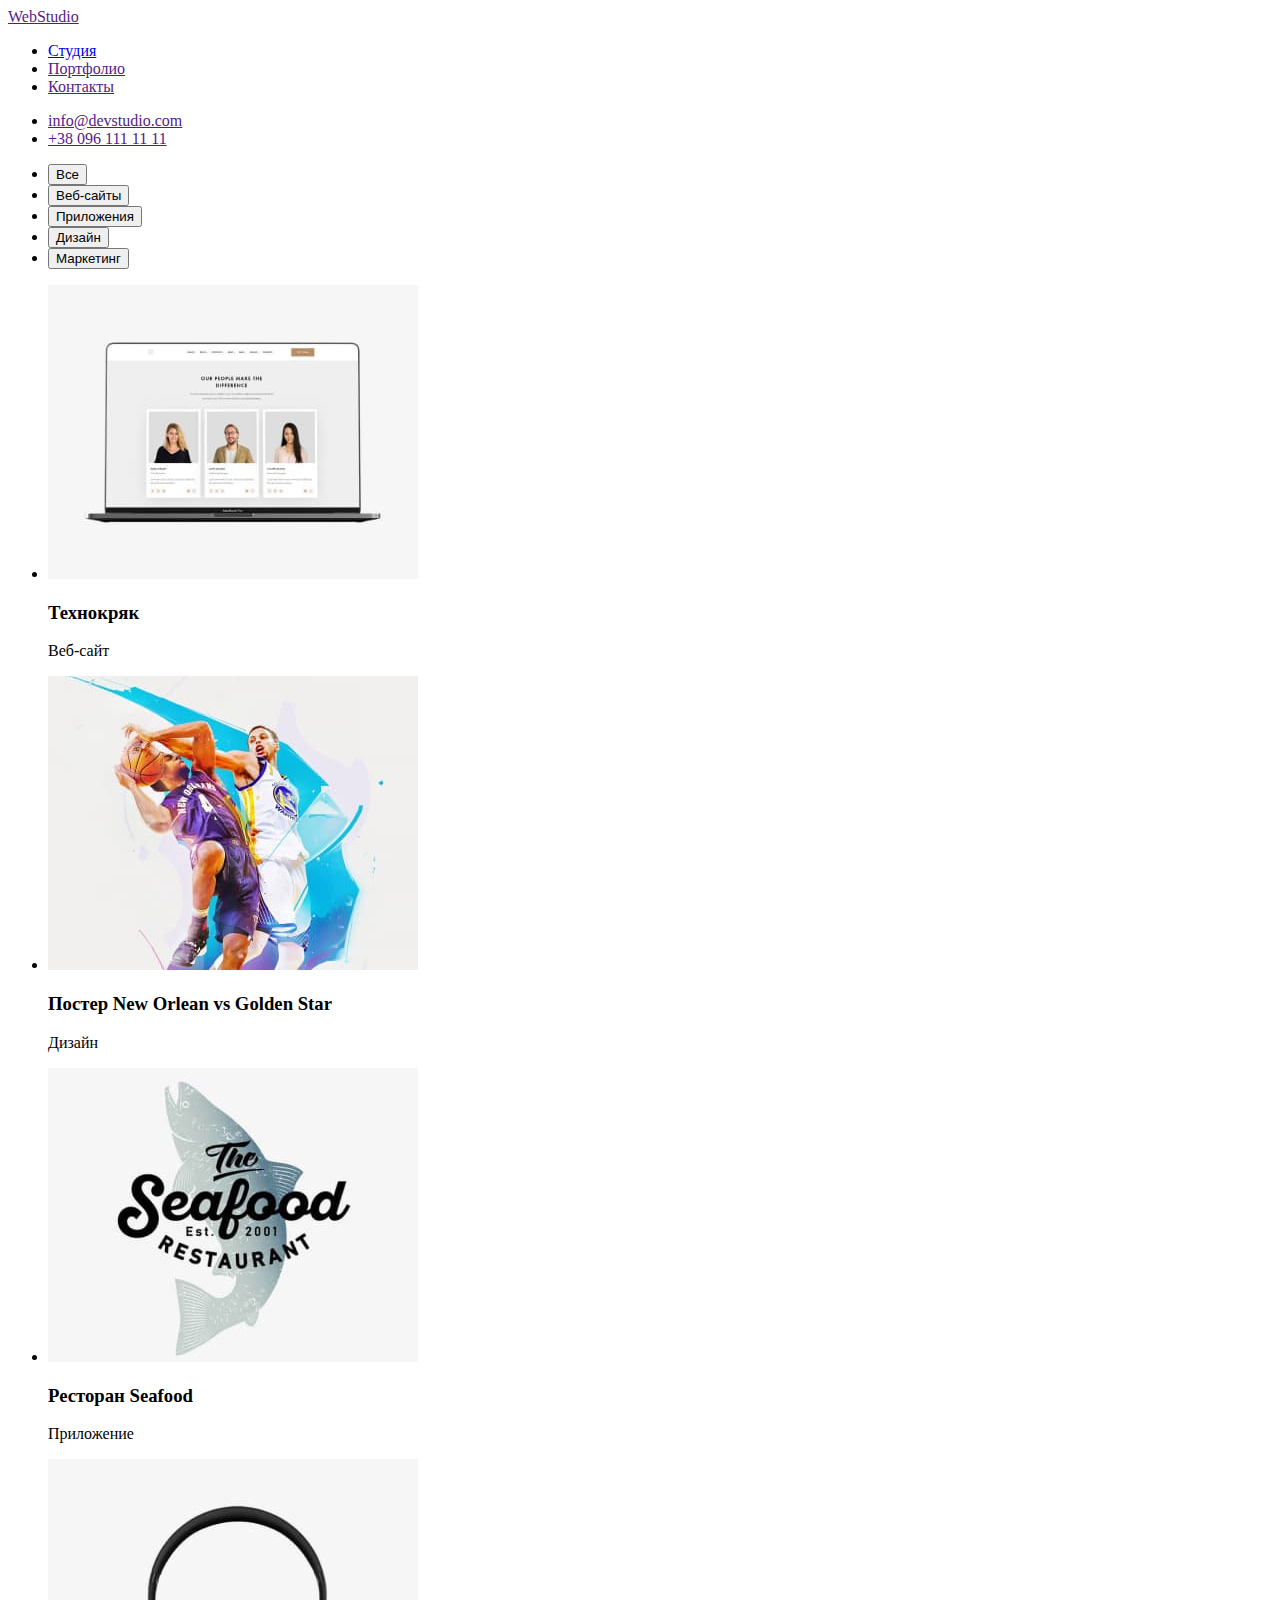
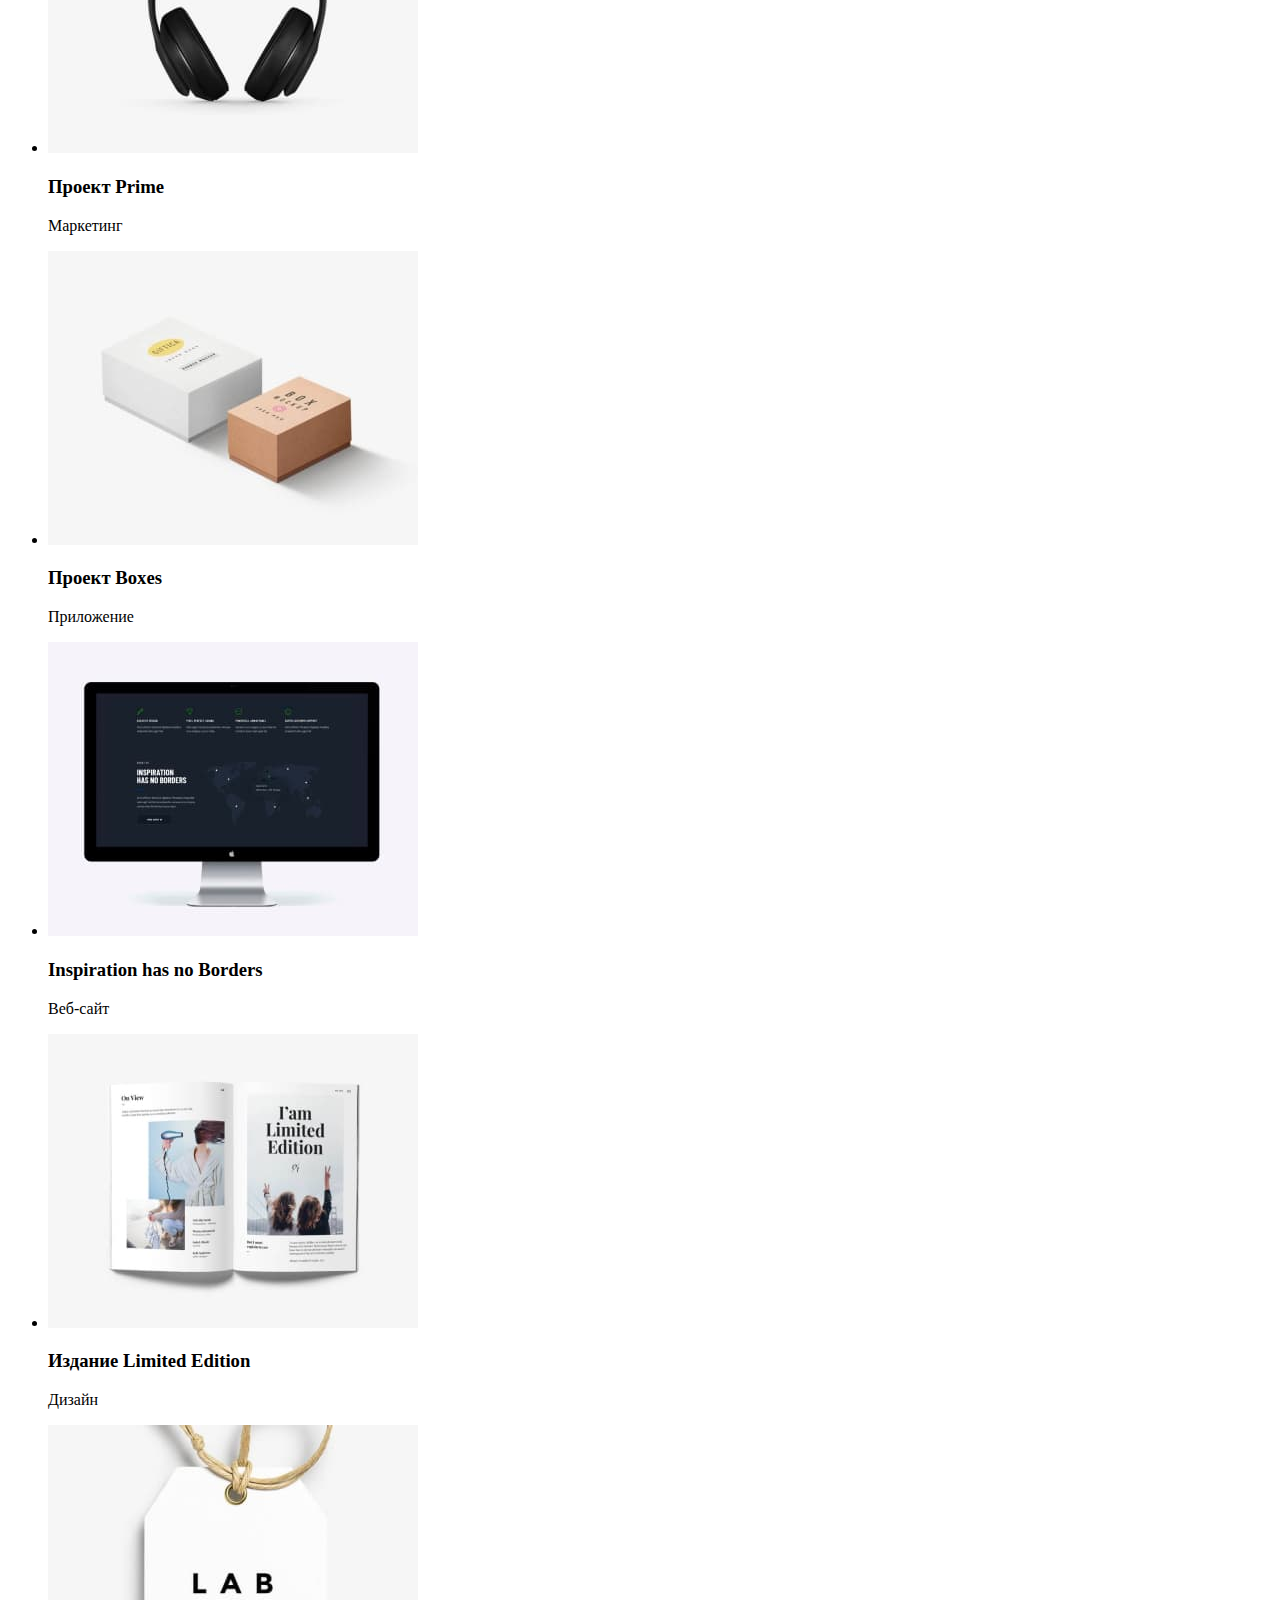
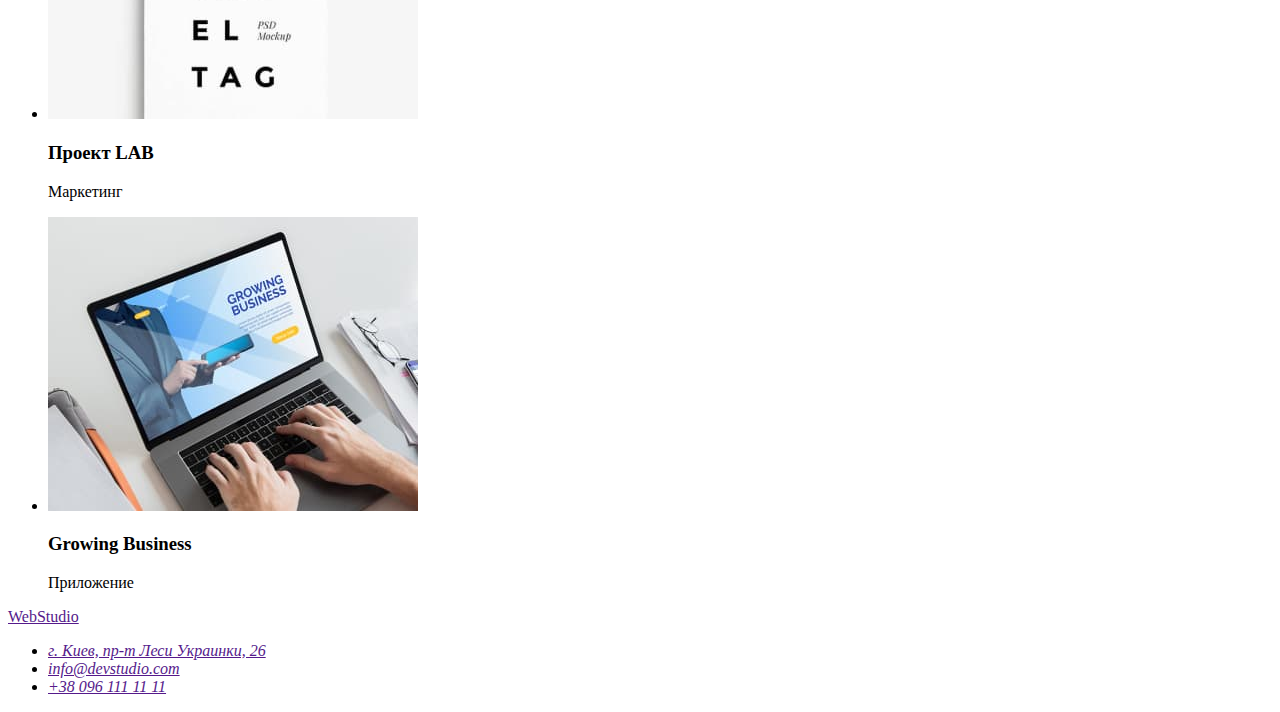
==== portfolio.html @ f79d65f2 "портфоліо" ====
<!DOCTYPE html>
<html lang="ru">

    <head>
     <meta charset="UTF-8">
     <meta http-equiv="X-UA-Compatible" content="IE=edge">
     <meta name="viewport" content="width=device-width, initial-scale=1.0">
     <title>portfolio</title>
     <link rel="stylesheet" href="./css/styles.css">
    </head>

    <body>
        <header>
            <nav>
              <a href="">WebStudio</a>
 
                <ul>
                 <li><a href="./index.html">Студия</a></li>
                 <li><a href="">Портфолио</a></li>
                 <li><a href="">Контакты</a></li>
                </ul>
            </nav>
            <ul>
             <li><a href="">info@devstudio.com</a></li>
             <li><a href="">+38 096 111 11 11</a></li>
            </ul>
        </header>
        
        <main>
            
            <section>
                <ul>
                    <li> <button type="button">Все</button> </li>
                    <li> <button type="button">Веб-сайты</button> </li>
                    <li> <button type="button">Приложения</button> </li>
                    <li> <button type="button">Дизайн</button> </li>
                    <li> <button type="button">Маркетинг</button> </li>
                </ul>
            </section>
                <section>
                   <ul> 
                        <li>
                            <img src="./images/8.jpg" alt="компютер" width="370">
                            <h3>Технокряк</h3>
                            <p>Веб-сайт</p>
                        </li>
                        <li>
                            <img src="./images/9.jpg" alt="бейсболіст" width="370">
                            <h3>Постер New Orlean vs Golden Star</h3>
                            <p>Дизайн</p>
                        </li>
                        <li>
                            <img src="./images/10.jpg" alt="морська риба" width="370">
                            <h3>Ресторан Seafood</h3>
                            <p>Приложение</p>
                        </li>
                        <li>
                            <img src="./images/11.jpg" alt="навушники" width="370">
                            <h3>Проект Prime</h3>
                            <p>Маркетинг</p>
                        </li>
                        <li>
                            <img src="./images/12.jpg" alt="дві коробки" width="370">
                            <h3>Проект Boxes</h3>
                            <p>Приложение</p>
                        </li>
                        <li>
                            <img src="./images/13.jpg" alt="монітор" width="370">
                            <h3>Inspiration has no Borders</h3>
                            <p>Веб-сайт</p>
                        </li>
                        <li>
                            <img src="./images/14.jpg" alt="книга" width="370">
                            <h3>Издание Limited Edition</h3>
                            <p>Дизайн</p>
                        </li>
                        <li>
                            <img src="./images/15.jpg" alt="бірка" width="370">
                            <h3>Проект LAB</h3>
                            <p>Маркетинг</p>
                        </li>
                        <li>
                            <img src="./images/16.jpg" alt="ноутбук" width="370">
                            <h3>Growing Business</h3>
                            <p>Приложение</p>
                        </li>
                    </ul>
        
                </section>
   

            <footer>
               
                <a href="">WebStudio</a>
                
                <address>
                    <ul>
                        <li>
                         <a href="">г. Киев, пр-т Леси Украинки, 26</a>
                        </li>

                        <li>
                         <a href="">info@devstudio.com</a>
                        </li>

                        <li>
                         <a href="">+38 096 111 11 11</a>
                        </li>
                    </ul>

                </address>
            </footer>
        </main>
    </body>

</html>
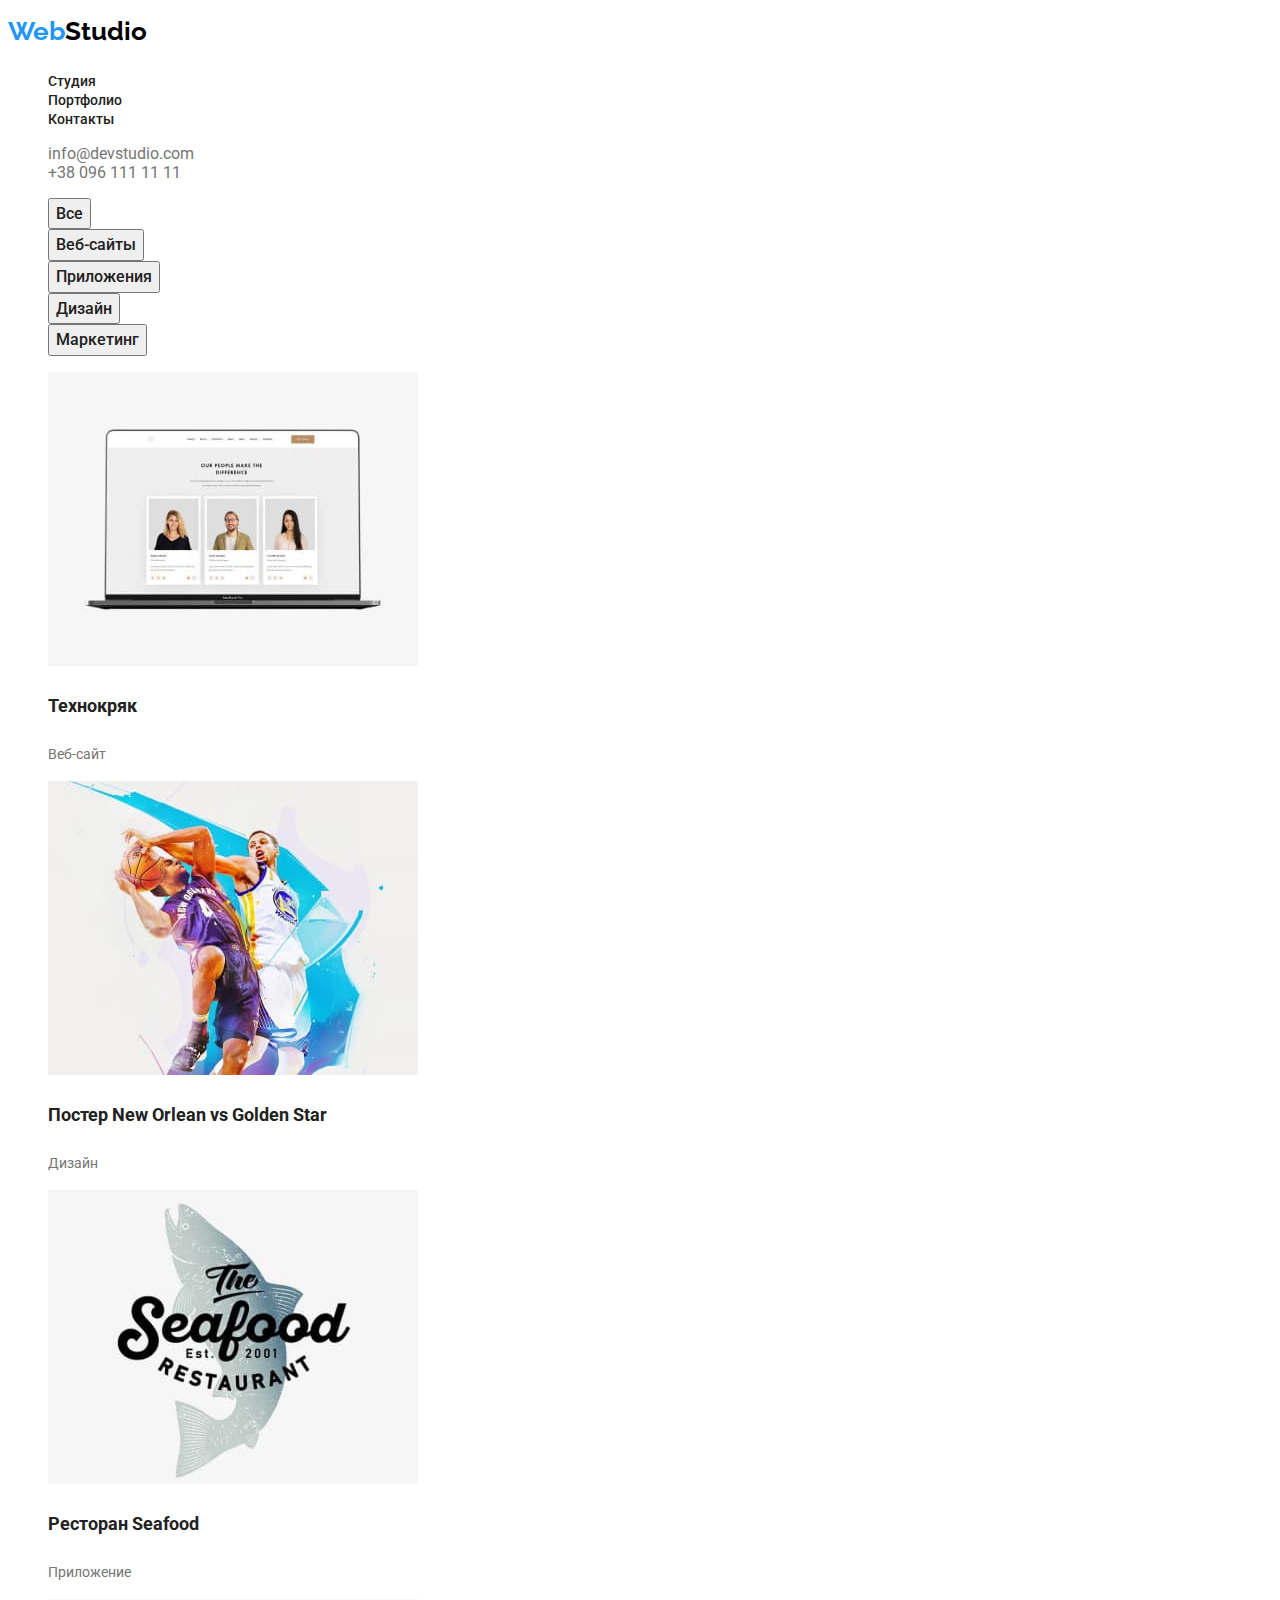
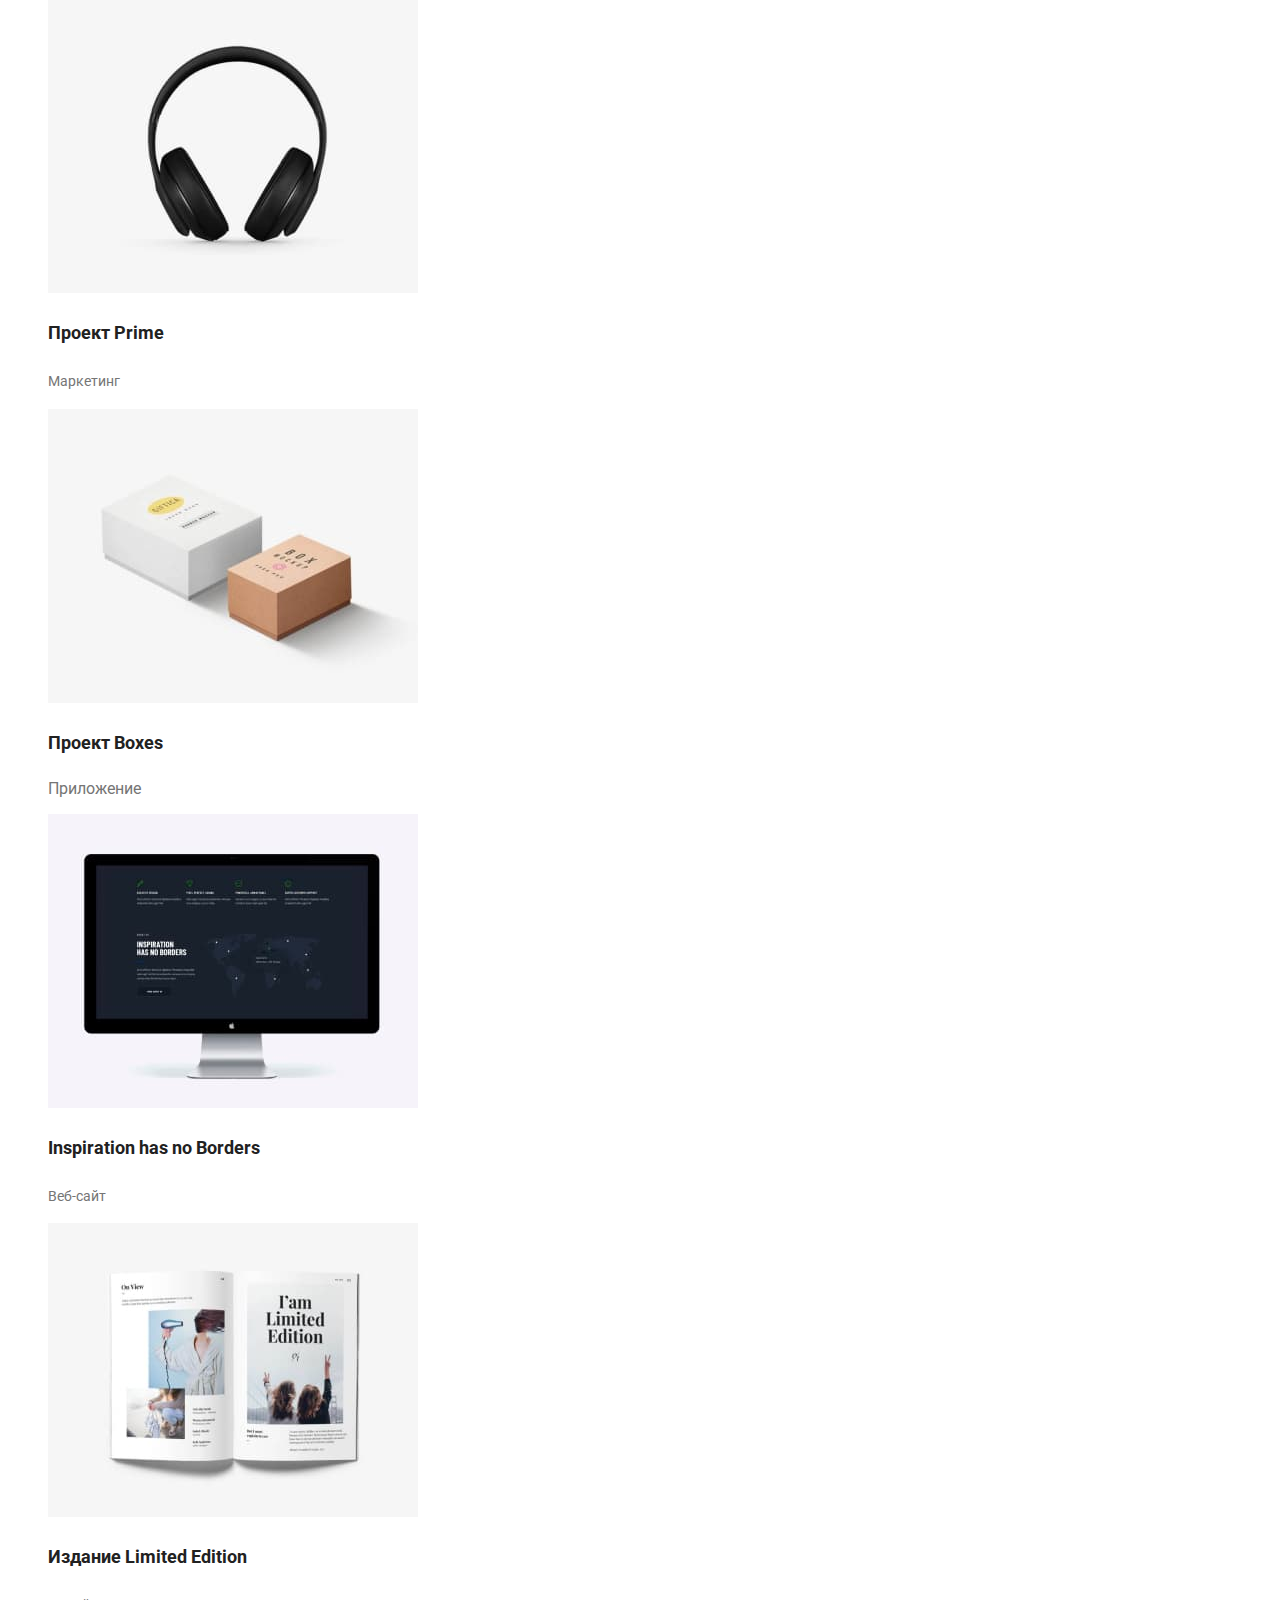
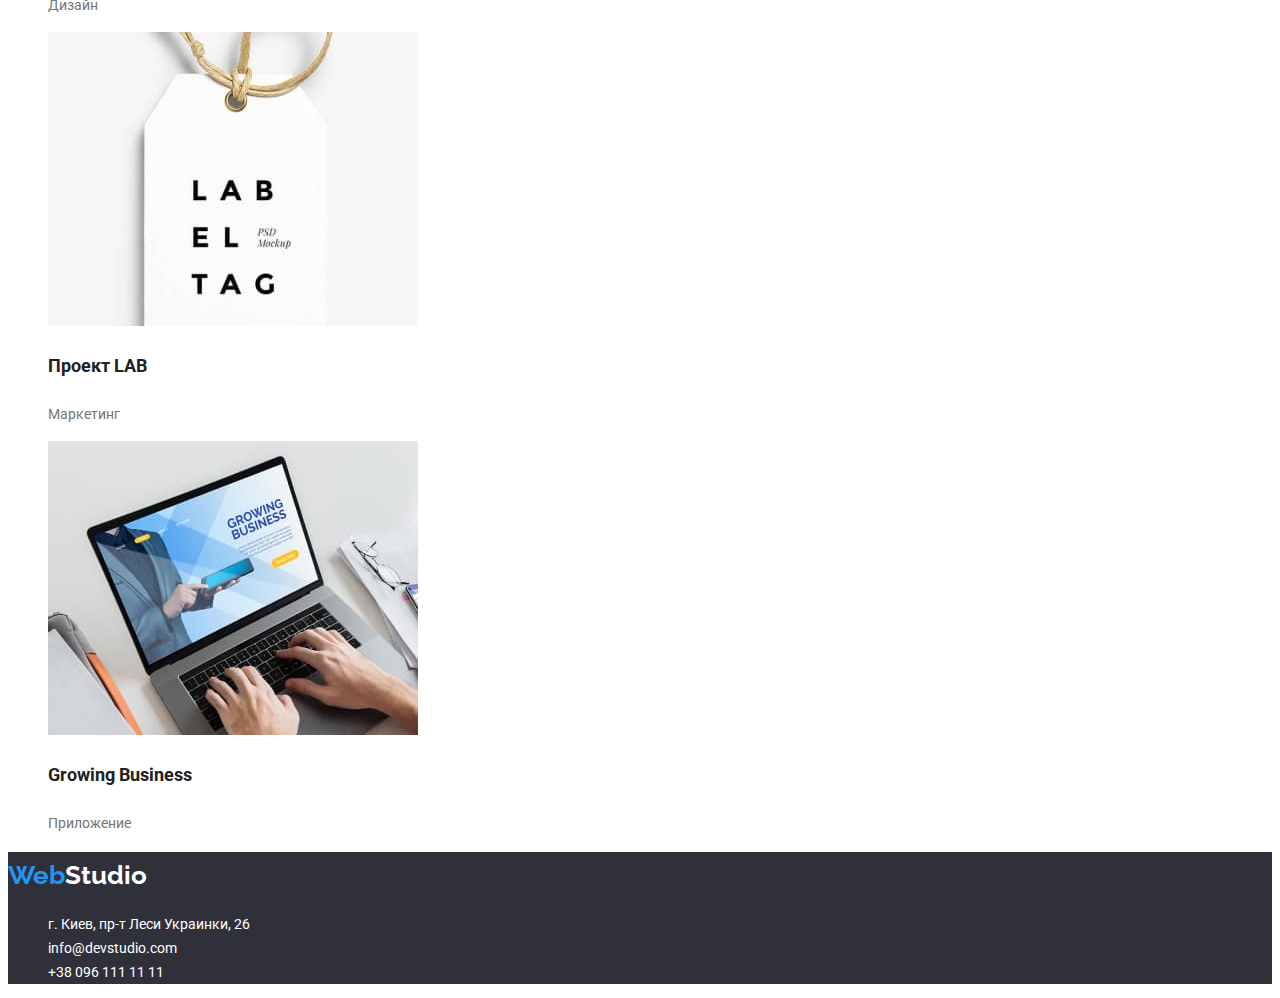
==== commit a6eeaa9d: "шрифти та колір портфоліо" ====
--- a/portfolio.html
+++ b/portfolio.html
@@ -1,116 +1,119 @@
 <!DOCTYPE html>
 <html lang="ru">
+  <head>
+    <meta charset="UTF-8" />
+    <meta http-equiv="X-UA-Compatible" content="IE=edge" />
+    <meta name="viewport" content="width=device-width, initial-scale=1.0" />
+    <title>portfolio</title>
+    <link rel="preconnect" href="https://fonts.googleapis.com" />
+    <link rel="preconnect" href="https://fonts.gstatic.com" crossorigin />
+    <link
+      href="https://fonts.googleapis.com/css2?family=Raleway:wght@700&family=Roboto:wght@400;500;700;900&display=swap"
+      rel="stylesheet"
+    />
+    <link rel="stylesheet" href="./css/styles.css" />
+  </head>
 
-    <head>
-     <meta charset="UTF-8">
-     <meta http-equiv="X-UA-Compatible" content="IE=edge">
-     <meta name="viewport" content="width=device-width, initial-scale=1.0">
-     <title>portfolio</title>
-     <link rel="stylesheet" href="./css/styles.css">
-    </head>
+  <body>
+    <header class="page-header">
+      <nav>
+        <a class="logo" href=""> <span class="accent-logo">Web</span>Studio</a>
 
-    <body>
-        <header>
-            <nav>
-              <a href="">WebStudio</a>
- 
-                <ul>
-                 <li><a href="./index.html">Студия</a></li>
-                 <li><a href="">Портфолио</a></li>
-                 <li><a href="">Контакты</a></li>
-                </ul>
-            </nav>
-            <ul>
-             <li><a href="">info@devstudio.com</a></li>
-             <li><a href="">+38 096 111 11 11</a></li>
-            </ul>
-        </header>
-        
-        <main>
-            
-            <section>
-                <ul>
-                    <li> <button type="button">Все</button> </li>
-                    <li> <button type="button">Веб-сайты</button> </li>
-                    <li> <button type="button">Приложения</button> </li>
-                    <li> <button type="button">Дизайн</button> </li>
-                    <li> <button type="button">Маркетинг</button> </li>
-                </ul>
-            </section>
-                <section>
-                   <ul> 
-                        <li>
-                            <img src="./images/8.jpg" alt="компютер" width="370">
-                            <h3>Технокряк</h3>
-                            <p>Веб-сайт</p>
-                        </li>
-                        <li>
-                            <img src="./images/9.jpg" alt="бейсболіст" width="370">
-                            <h3>Постер New Orlean vs Golden Star</h3>
-                            <p>Дизайн</p>
-                        </li>
-                        <li>
-                            <img src="./images/10.jpg" alt="морська риба" width="370">
-                            <h3>Ресторан Seafood</h3>
-                            <p>Приложение</p>
-                        </li>
-                        <li>
-                            <img src="./images/11.jpg" alt="навушники" width="370">
-                            <h3>Проект Prime</h3>
-                            <p>Маркетинг</p>
-                        </li>
-                        <li>
-                            <img src="./images/12.jpg" alt="дві коробки" width="370">
-                            <h3>Проект Boxes</h3>
-                            <p>Приложение</p>
-                        </li>
-                        <li>
-                            <img src="./images/13.jpg" alt="монітор" width="370">
-                            <h3>Inspiration has no Borders</h3>
-                            <p>Веб-сайт</p>
-                        </li>
-                        <li>
-                            <img src="./images/14.jpg" alt="книга" width="370">
-                            <h3>Издание Limited Edition</h3>
-                            <p>Дизайн</p>
-                        </li>
-                        <li>
-                            <img src="./images/15.jpg" alt="бірка" width="370">
-                            <h3>Проект LAB</h3>
-                            <p>Маркетинг</p>
-                        </li>
-                        <li>
-                            <img src="./images/16.jpg" alt="ноутбук" width="370">
-                            <h3>Growing Business</h3>
-                            <p>Приложение</p>
-                        </li>
-                    </ul>
-        
-                </section>
-   
+        <ul class="site-nav">
+          <li><a class="link" href="./index.html">Студия</a></li>
+          <li><a class="link" href="./portfolio.html">Портфолио</a></li>
+          <li><a class="link" href="">Контакты</a></li>
+        </ul>
+      </nav>
+      <ul class="adres-nav">
+        <li><a class="adres-link" href="">info@devstudio.com</a></li>
+        <li><a class="adres-link" href="">+38 096 111 11 11</a></li>
+      </ul>
+    </header>
+    <main>
+      <!-- меню кнопок-->
+      <section>
+        <ul>
+          <li><button class="button-tap" type="button">Все</button></li>
+          <li><button class="button-tap" type="button">Веб-сайты</button></li>
+          <li><button class="button-tap" type="button">Приложения</button></li>
+          <li><button class="button-tap" type="button">Дизайн</button></li>
+          <li><button class="button-tap" type="button">Маркетинг</button></li>
+        </ul>
+      </section>
 
-            <footer>
-               
-                <a href="">WebStudio</a>
-                
-                <address>
-                    <ul>
-                        <li>
-                         <a href="">г. Киев, пр-т Леси Украинки, 26</a>
-                        </li>
+      <!--меню зображень -->
 
-                        <li>
-                         <a href="">info@devstudio.com</a>
-                        </li>
+      <section>
+        <ul>
+          <li>
+            <img src="./images/8.jpg" alt="компютер" width="370" />
+            <h3 class="subject">Технокряк</h3>
+            <p class="text-subject">Веб-сайт</p>
+          </li>
+          <li>
+            <img src="./images/9.jpg" alt="бейсболіст" width="370" />
+            <h3 class="subject">Постер New Orlean vs Golden Star</h3>
+            <p class="text-subject">Дизайн</p>
+          </li>
+          <li>
+            <img src="./images/10.jpg" alt="морська риба" width="370" />
+            <h3 class="subject">Ресторан Seafood</h3>
+            <p class="text-subject">Приложение</p>
+          </li>
+          <li>
+            <img src="./images/11.jpg" alt="навушники" width="370" />
+            <h3 class="subject">Проект Prime</h3>
+            <p class="text-subject">Маркетинг</p>
+          </li>
+          <li>
+            <img src="./images/12.jpg" alt="дві коробки" width="370" />
+            <h3 class="subject">Проект Boxes</h3>
+            <p>Приложение</p>
+          </li>
+          <li>
+            <img src="./images/13.jpg" alt="монітор" width="370" />
+            <h3 class="subject">Inspiration has no Borders</h3>
+            <p class="text-subject">Веб-сайт</p>
+          </li>
+          <li>
+            <img src="./images/14.jpg" alt="книга" width="370" />
+            <h3 class="subject">Издание Limited Edition</h3>
+            <p class="text-subject">Дизайн</p>
+          </li>
+          <li>
+            <img src="./images/15.jpg" alt="бірка" width="370" />
+            <h3 class="subject">Проект LAB</h3>
+            <p class="text-subject">Маркетинг</p>
+          </li>
+          <li>
+            <img src="./images/16.jpg" alt="ноутбук" width="370" />
+            <h3 class="subject">Growing Business</h3>
+            <p class="text-subject">Приложение</p>
+          </li>
+        </ul>
+      </section>
 
-                        <li>
-                         <a href="">+38 096 111 11 11</a>
-                        </li>
-                    </ul>
+      <footer class="footer">
+        <a class="logo-footer" href="">
+          <span class="accent-logo">Web</span>Studio</a
+        >
+        <address>
+          <ul class="address">
+            <li>
+              <a class="address" href="">г. Киев, пр-т Леси Украинки, 26</a>
+            </li>
 
-                </address>
-            </footer>
-        </main>
-    </body>
+            <li>
+              <a class="address" href="">info@devstudio.com</a>
+            </li>
 
-</html>+            <li>
+              <a class="address" href="">+38 096 111 11 11</a>
+            </li>
+          </ul>
+        </address>
+      </footer>
+    </main>
+  </body>
+</html>
--- a/css/styles.css
+++ b/css/styles.css
@@ -0,0 +1,169 @@
+/*
+background: #ffffff;
+color: #2f303a;
+color: #212121;
+color: #2196f3;
+color: #757575;*/
+:root {
+  --primary-text-color: #757575;
+  --title-text-color: #212121;
+  --accent-color: #2196f3;
+  --primary-white-color: #ffffff;
+}
+
+body {
+  background-color: var(--primary-white-color);
+  color: var(--primary-text-color);
+  font-family: Roboto, sans-serif;
+}
+
+a {
+  text-decoration: none;
+}
+
+ul {
+  list-style: none;
+}
+
+/* шапка профіля */
+
+.logo {
+  color: black;
+  font-family: Raleway;
+  font-weight: 700;
+  font-size: 26px;
+  line-height: 1.8;
+}
+.site-nav .link:hover,
+.site-nav .link:focus {
+  color: var(--accent-color);
+}
+.adres-nav .link:hover,
+.adres-nav .link:focus {
+  color: var(--accent-color);
+}
+
+.link {
+  color: var(--title-text-color);
+  font-weight: 500;
+  font-size: 14px;
+  line-height: 1.1;
+}
+.adres-link {
+  color: var(--primary-text-color);
+}
+
+.accent-logo {
+  color: var(--accent-color);
+}
+
+/* заголовок */
+
+.hero {
+  background: #2f303a;
+}
+.hero-title {
+  color: var(--primary-white-color);
+  font-weight: 900;
+  font-size: 44px;
+  line-height: 1.4;
+}
+.button {
+  background: var(--accent-color);
+  color: var(--primary-white-color);
+  font-weight: 700;
+  font-size: 16px;
+  line-height: 1.8;
+  font-family: Roboto, sans-serif;
+}
+
+/* характеристики */
+
+.basic-title {
+  font-weight: 700;
+  font-size: 14px;
+  line-height: 1.1;
+  color: var(--title-text-color);
+}
+.text {
+  font-weight: 400;
+  font-size: 14px;
+  line-height: 1.7;
+}
+/* робота */
+.work-title {
+  font-weight: 700;
+  font-size: 36px;
+  line-height: 1.2;
+  color: var(--title-text-color);
+}
+
+/* команда */
+
+.team-title {
+  font-weight: 700;
+  font-size: 36px;
+  line-height: 1.7;
+  color: var(--title-text-color);
+}
+.caption {
+  font-weight: 500;
+  font-size: 16px;
+  line-height: 1.2;
+  color: var(--title-text-color);
+}
+.caption-title {
+  font-weight: 400;
+  font-size: 16px;
+  line-height: 1.2;
+}
+
+/* футер */
+
+.footer {
+  background: #2f303a;
+}
+.logo-footer {
+  font-family: Raleway;
+  font-weight: 700;
+  font-size: 26px;
+  line-height: 1.8;
+  color: var(--primary-white-color);
+}
+.address {
+  color: var(--primary-white-color);
+  font-weight: 400;
+  font-size: 14px;
+  line-height: 1.7;
+  font-style: normal;
+}
+
+/*Портфоліо*/
+
+/* меню кнопок */
+.button-tap {
+  color: var(--title-text-color);
+  cursor: pointer;
+  font-weight: 500;
+  font-size: 16px;
+  line-height: 1.6;
+  font-family: Roboto, sans-serif;
+}
+.button-tap:hover,
+.button-tap:focus {
+  background: #2196f3;
+  color: #ffffff;
+}
+
+/* меню зображень */
+.subject {
+  color: var(--title-text-color);
+  font-weight: 700;
+  font-size: 18px;
+  line-height: 2;
+}
+.text-subject {
+  font-weight: 400;
+  font-size: 14px;
+  line-height: 1.8;
+}
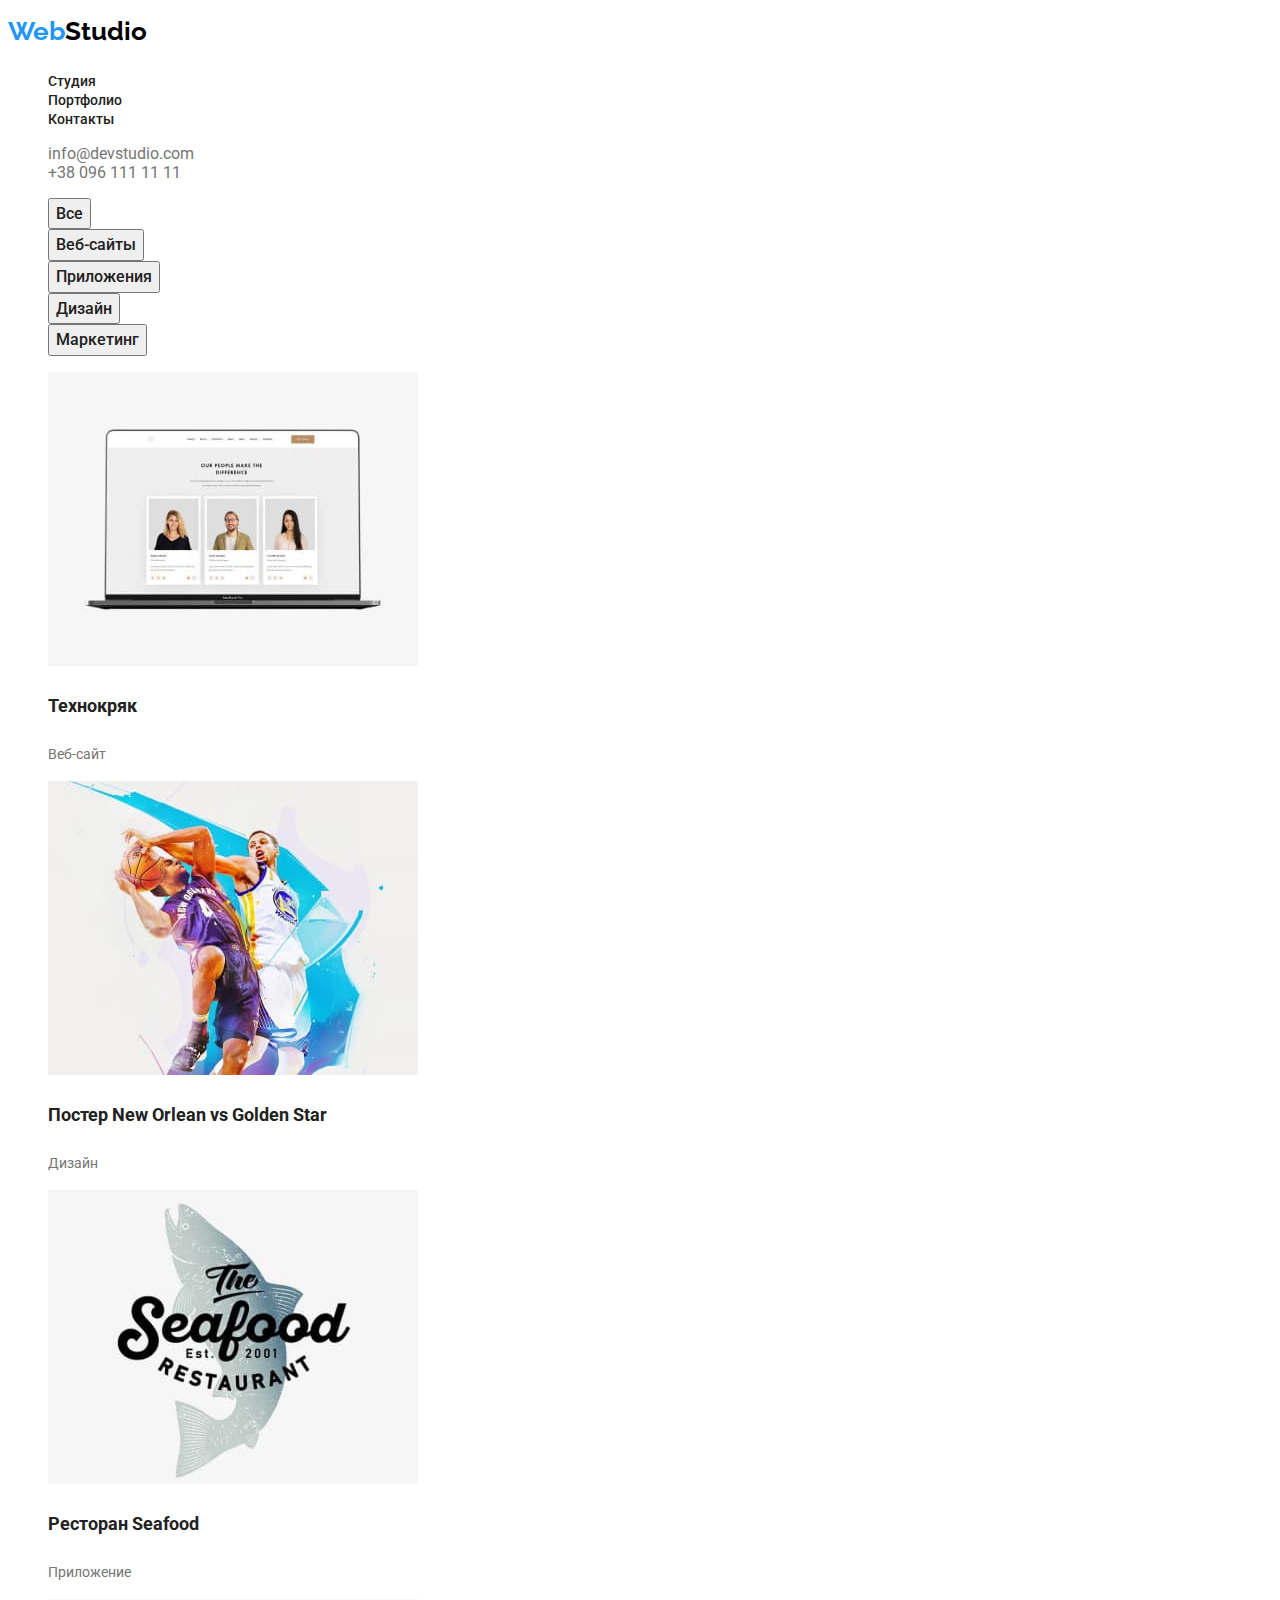
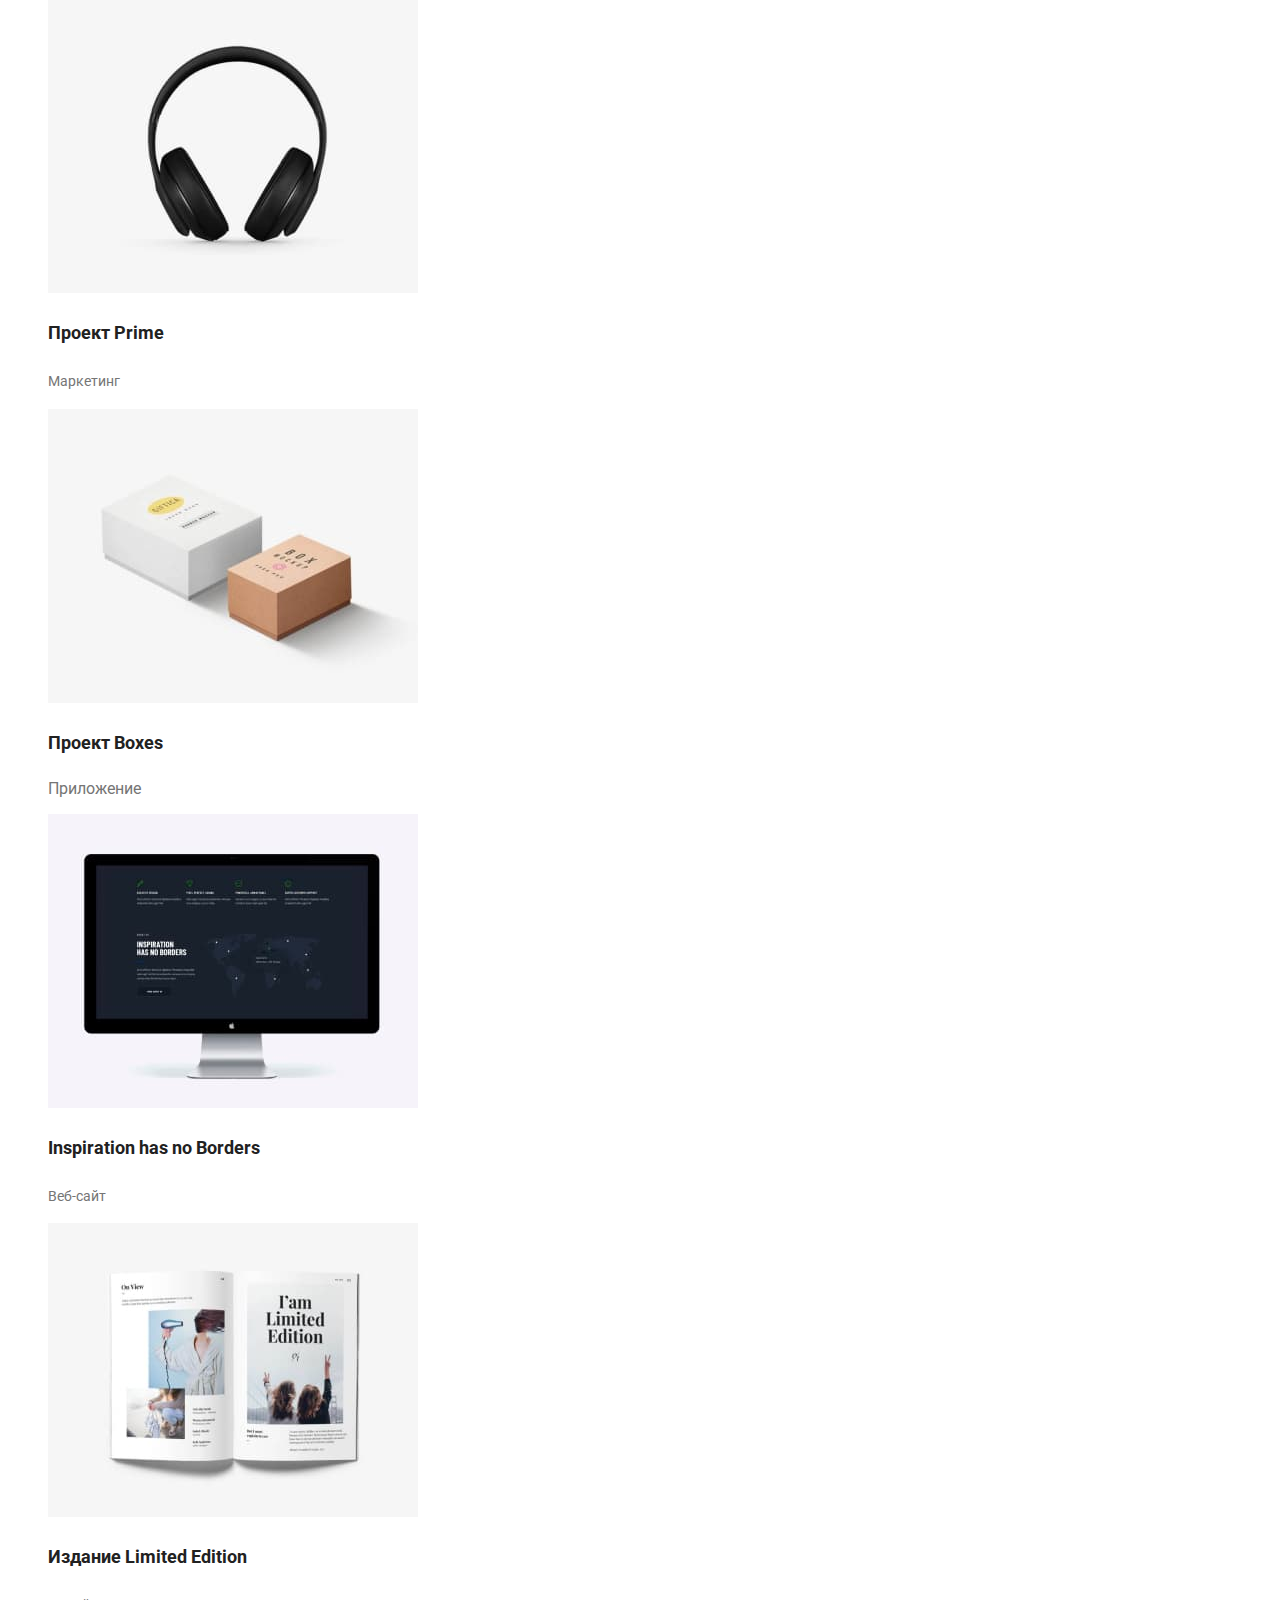
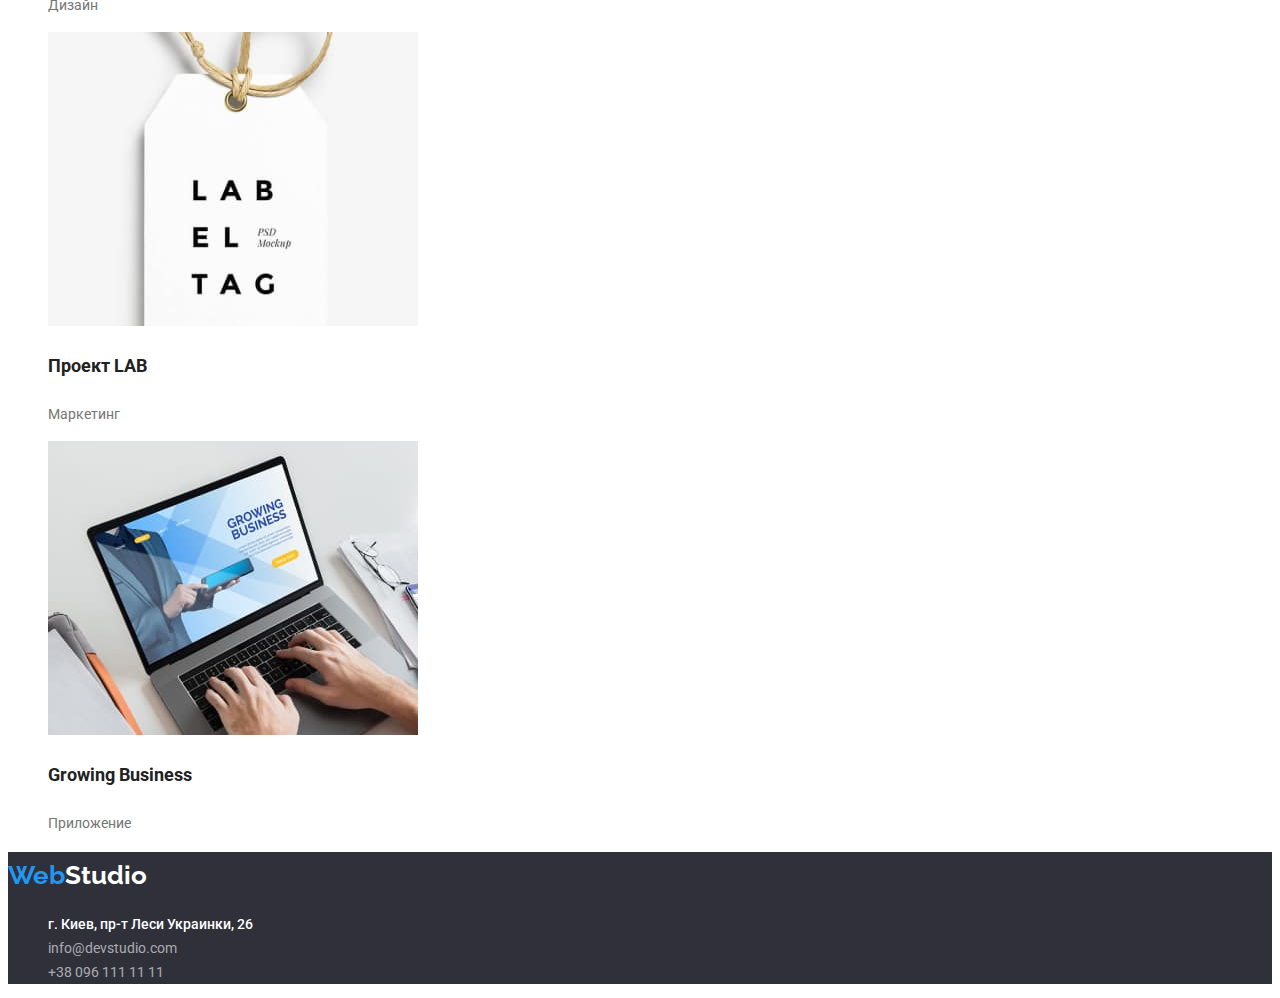
==== commit 67a29186: "корективи шрифтів" ====
--- a/portfolio.html
+++ b/portfolio.html
@@ -25,9 +25,9 @@
           <li><a class="link" href="">Контакты</a></li>
         </ul>
       </nav>
-      <ul class="adres-nav">
-        <li><a class="adres-link" href="">info@devstudio.com</a></li>
-        <li><a class="adres-link" href="">+38 096 111 11 11</a></li>
+      <ul class="adres">
+        <li><a class="adres" href="">info@devstudio.com</a></li>
+        <li><a class="adres" href="">+38 096 111 11 11</a></li>
       </ul>
     </header>
     <main>
@@ -40,11 +40,9 @@
           <li><button class="button-tap" type="button">Дизайн</button></li>
           <li><button class="button-tap" type="button">Маркетинг</button></li>
         </ul>
-      </section>
 
-      <!--меню зображень -->
+        <!--меню зображень -->
 
-      <section>
         <ul>
           <li>
             <img src="./images/8.jpg" alt="компютер" width="370" />
@@ -101,15 +99,17 @@
         <address>
           <ul class="address">
             <li>
-              <a class="address" href="">г. Киев, пр-т Леси Украинки, 26</a>
+              <a class="address-map link" href=""
+                >г. Киев, пр-т Леси Украинки, 26</a
+              >
             </li>
 
             <li>
-              <a class="address" href="">info@devstudio.com</a>
+              <a class="address link" href="">info@devstudio.com</a>
             </li>
 
             <li>
-              <a class="address" href="">+38 096 111 11 11</a>
+              <a class="address link" href="">+38 096 111 11 11</a>
             </li>
           </ul>
         </address>
--- a/css/styles.css
+++ b/css/styles.css
@@ -38,8 +38,8 @@
 .site-nav .link:focus {
   color: var(--accent-color);
 }
-.adres-nav .link:hover,
-.adres-nav .link:focus {
+.adres .link:hover,
+.adres .link:focus {
   color: var(--accent-color);
 }
 
@@ -49,7 +49,7 @@
   font-size: 14px;
   line-height: 1.1;
 }
-.adres-link {
+.adres {
   color: var(--primary-text-color);
 }
 
@@ -67,6 +67,7 @@
   font-weight: 900;
   font-size: 44px;
   line-height: 1.4;
+  text-transform: uppercase;
 }
 .button {
   background: var(--accent-color);
@@ -75,6 +76,7 @@
   font-size: 16px;
   line-height: 1.8;
   font-family: Roboto, sans-serif;
+  cursor: pointer;
 }
 
 /* характеристики */
@@ -84,6 +86,7 @@
   font-size: 14px;
   line-height: 1.1;
   color: var(--title-text-color);
+  text-transform: uppercase;
 }
 .text {
   font-weight: 400;
@@ -131,11 +134,18 @@
   color: var(--primary-white-color);
 }
 .address {
-  color: var(--primary-white-color);
+  color: rgba(255, 255, 255, 0.6);
   font-weight: 400;
   font-size: 14px;
   line-height: 1.7;
   font-style: normal;
+}
+
+.address-map {
+  color: var(--primary-white-color);
+}
+.address .link:hover {
+  color: var(--accent-color);
 }
 
 /*Портфоліо*/
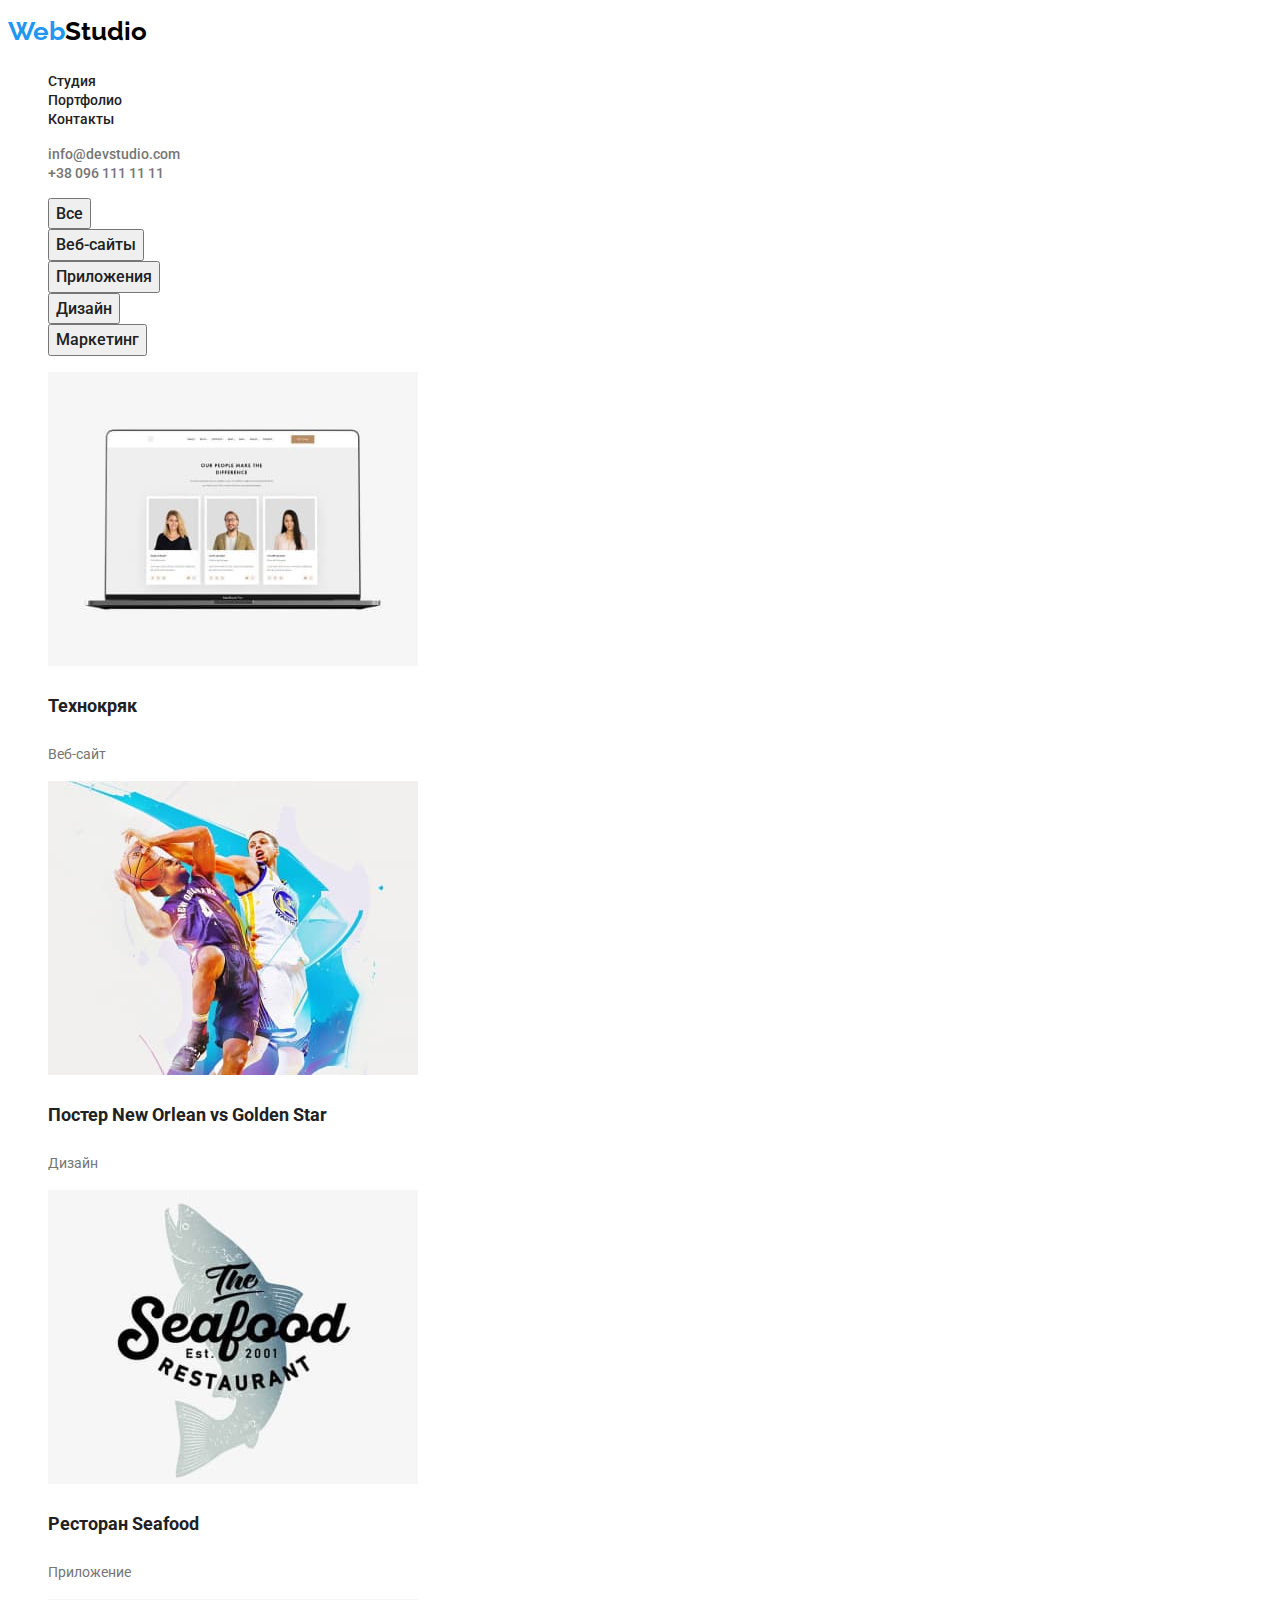
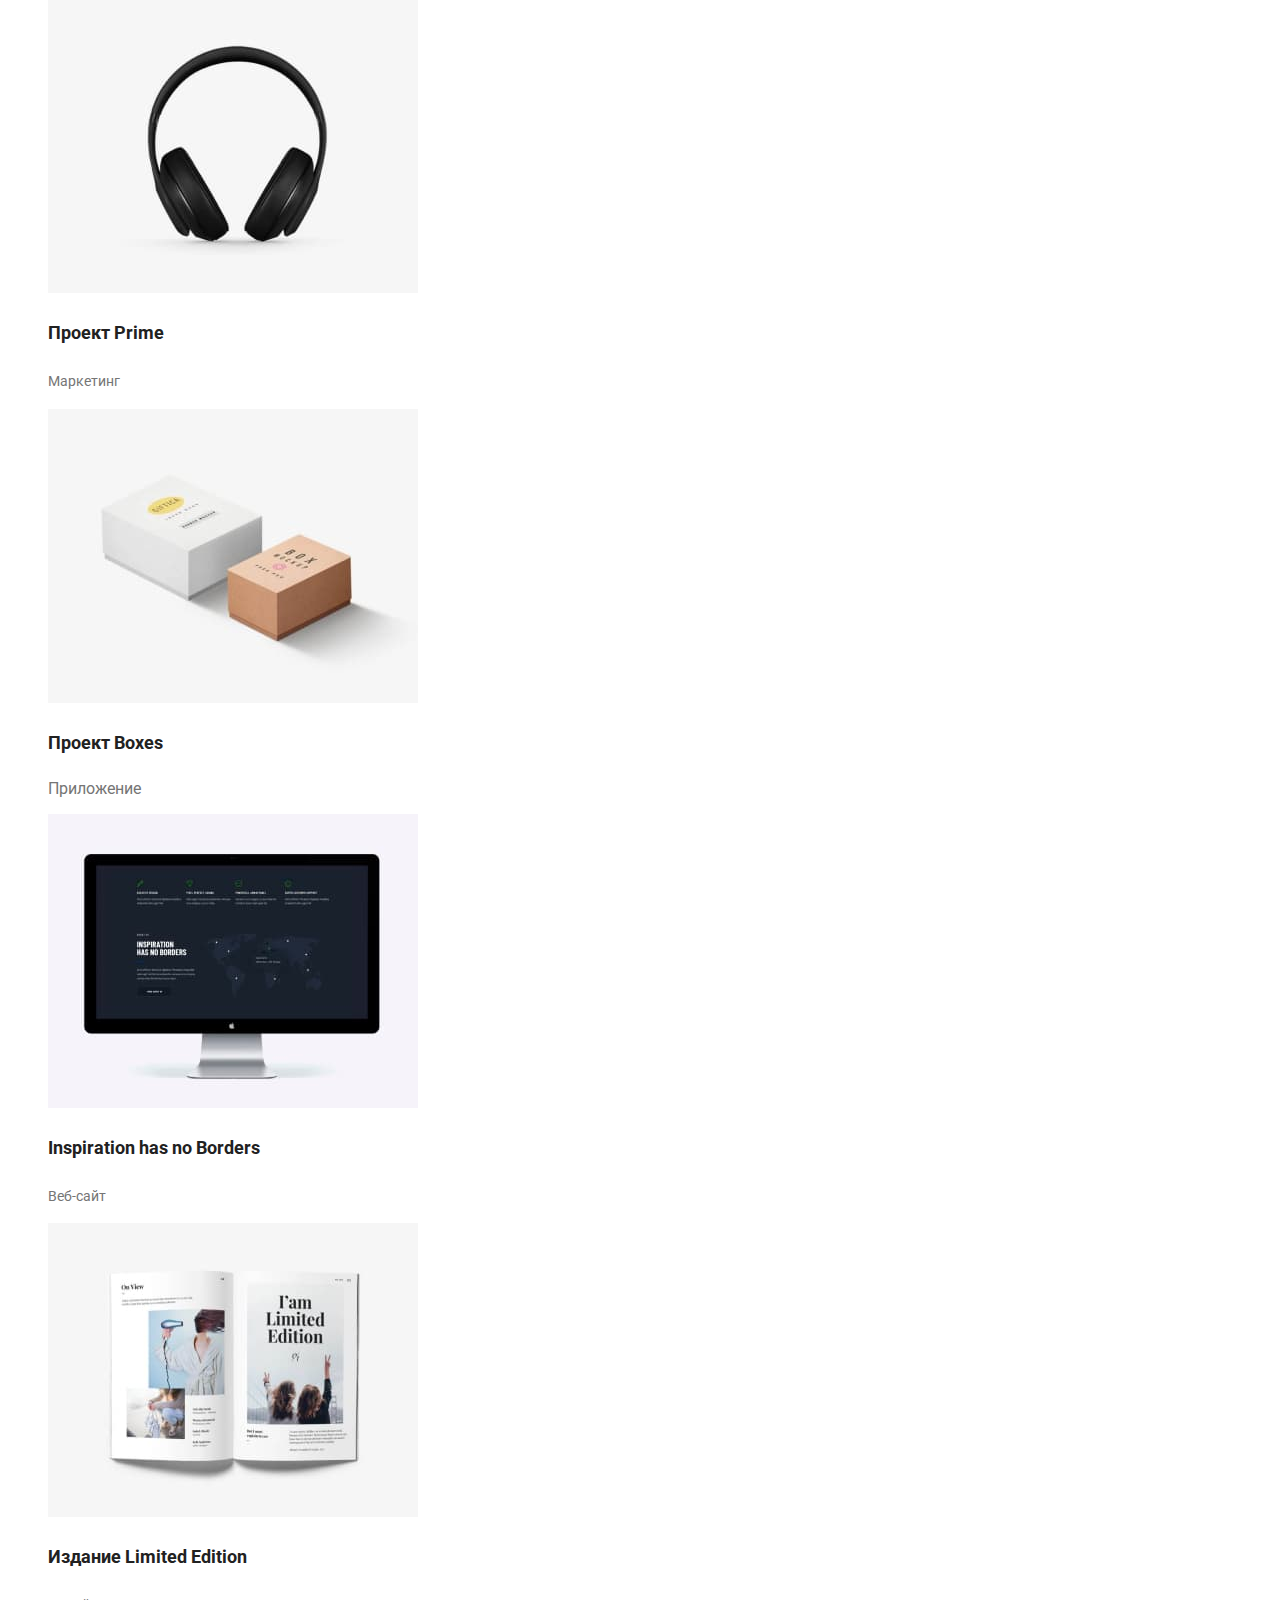
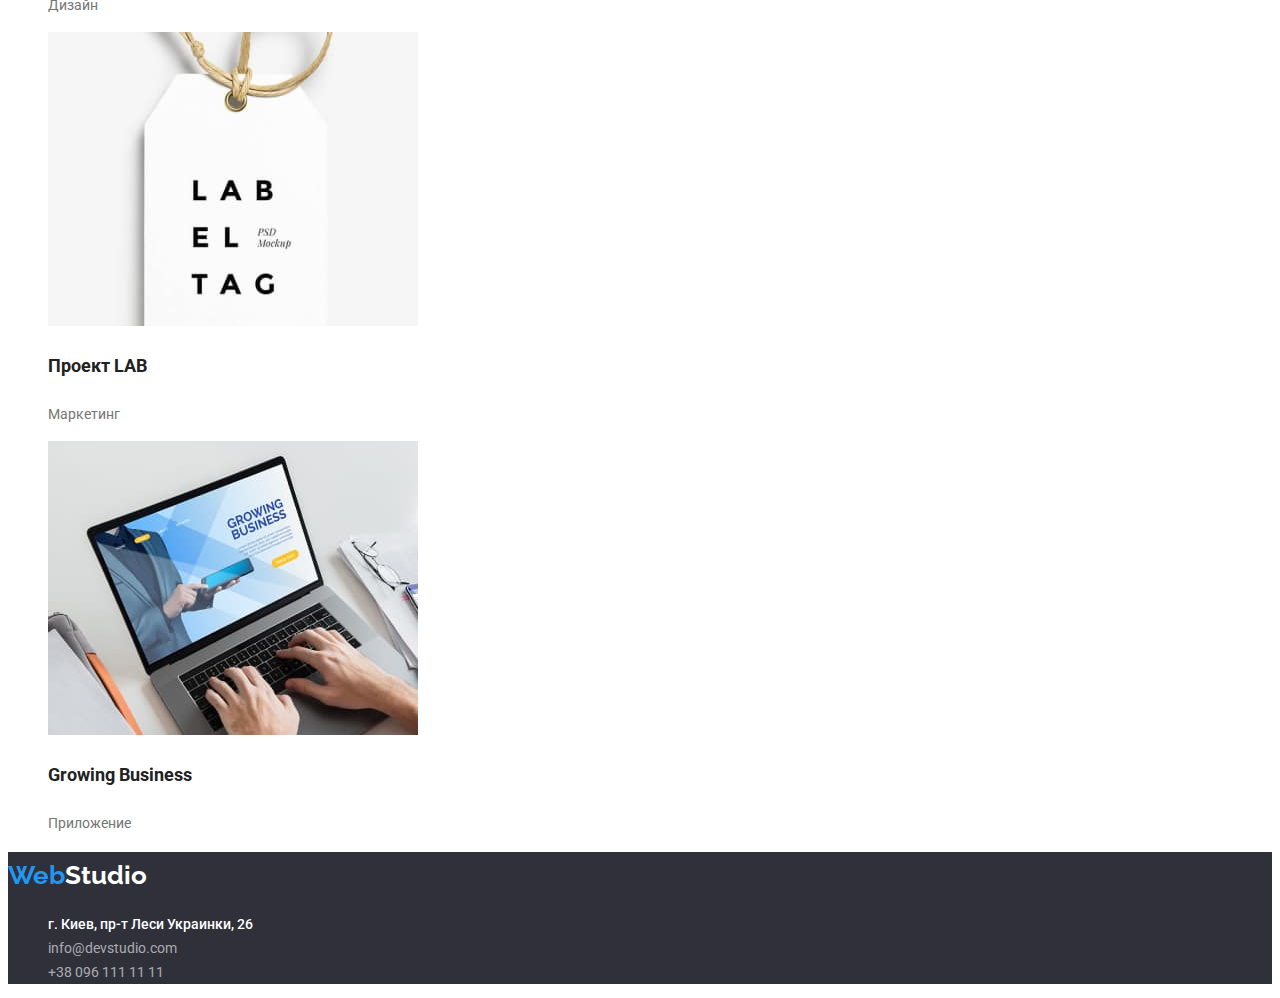
==== commit e3a51a4d: "додавання ховера" ====
--- a/portfolio.html
+++ b/portfolio.html
@@ -26,8 +26,8 @@
         </ul>
       </nav>
       <ul class="adres">
-        <li><a class="adres" href="">info@devstudio.com</a></li>
-        <li><a class="adres" href="">+38 096 111 11 11</a></li>
+        <li><a class="adres link" href="">info@devstudio.com</a></li>
+        <li><a class="adres link" href="">+38 096 111 11 11</a></li>
       </ul>
     </header>
     <main>
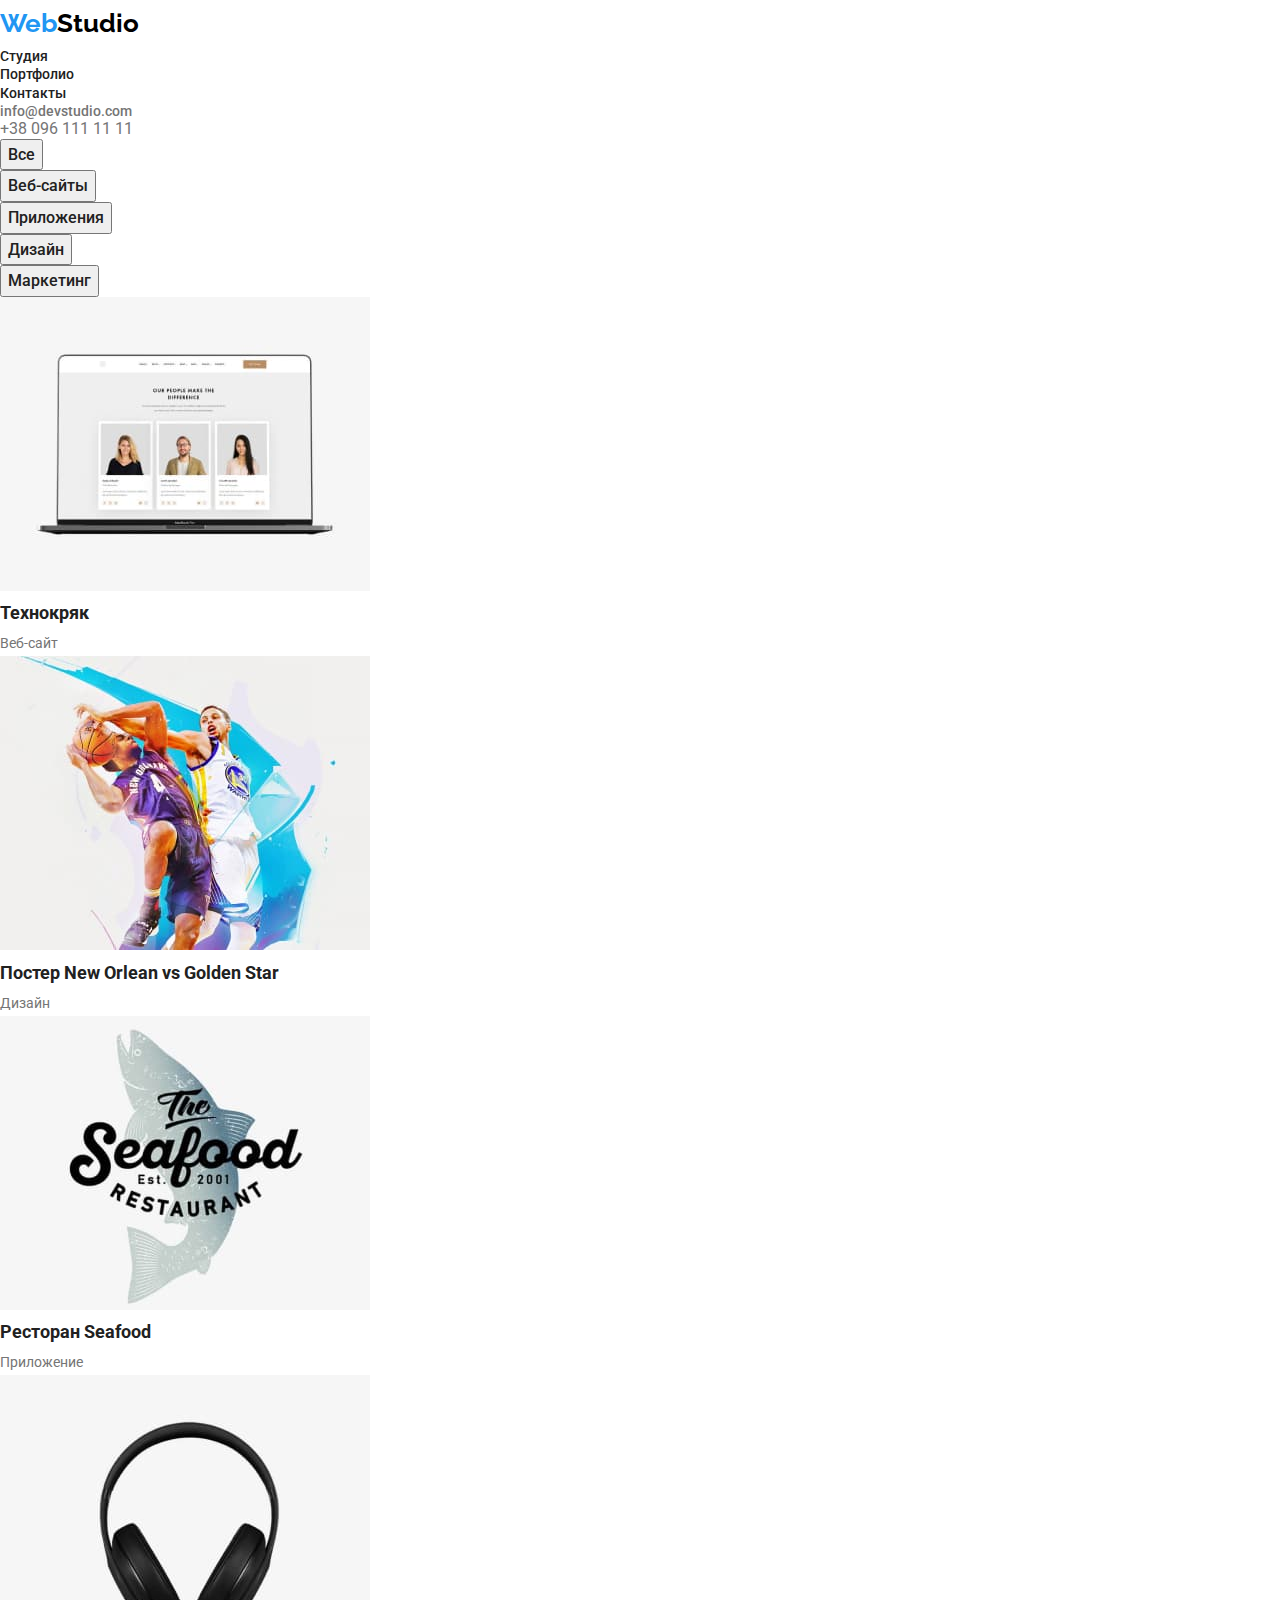
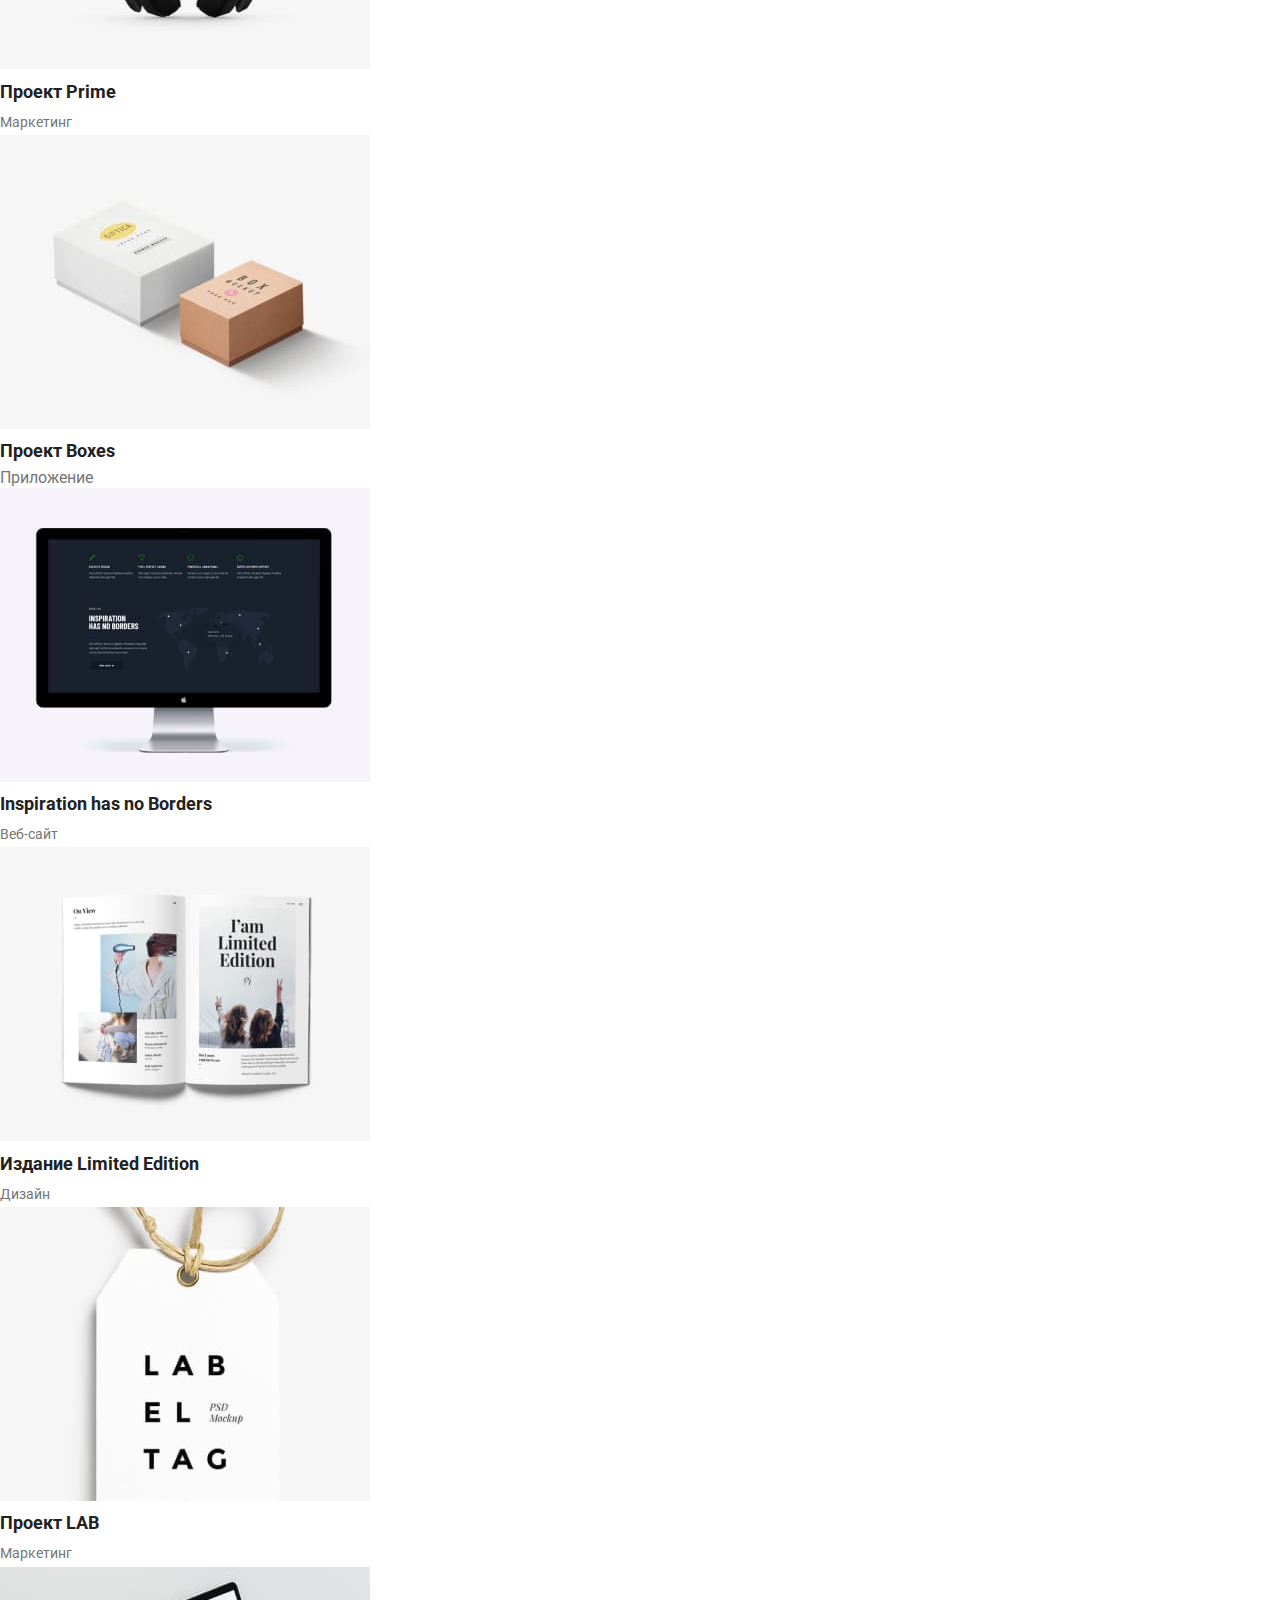
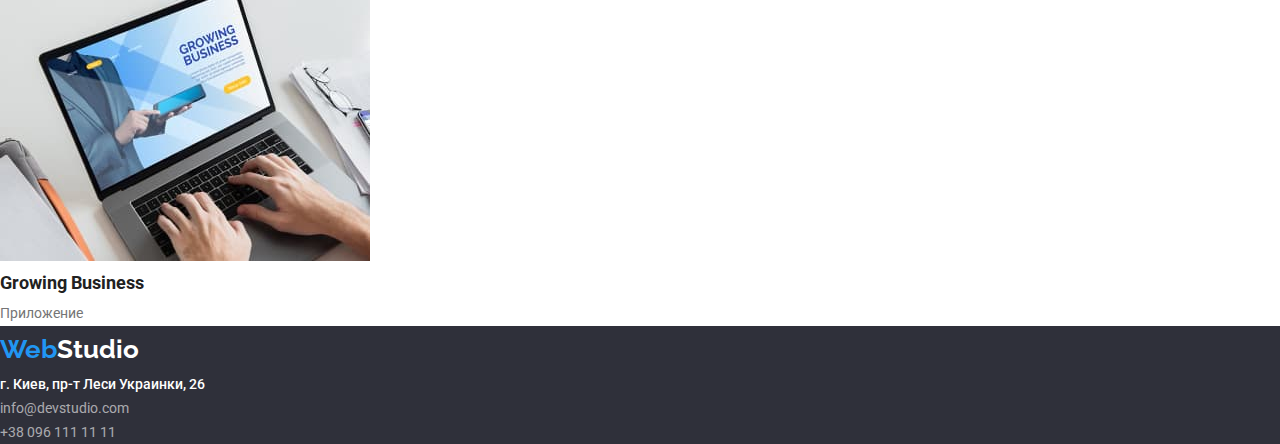
==== commit 5aae597f: "margin" ====
--- a/portfolio.html
+++ b/portfolio.html
@@ -10,6 +10,10 @@
     <link
       href="https://fonts.googleapis.com/css2?family=Raleway:wght@700&family=Roboto:wght@400;500;700;900&display=swap"
       rel="stylesheet"
+    />
+    <link
+      rel="stylesheet"
+      href="https://cdnjs.cloudflare.com/ajax/libs/modern-normalize/1.1.0/modern-normalize.min.css"
     />
     <link rel="stylesheet" href="./css/styles.css" />
   </head>
@@ -27,7 +31,7 @@
       </nav>
       <ul class="adres">
         <li><a class="adres link" href="">info@devstudio.com</a></li>
-        <li><a class="adres link" href="">+38 096 111 11 11</a></li>
+        <li><a class="adres link'" href="">+38 096 111 11 11</a></li>
       </ul>
     </header>
     <main>
--- a/css/styles.css
+++ b/css/styles.css
@@ -25,6 +25,21 @@
   list-style: none;
 }
 
+p,
+h1,
+h2,
+h3,
+h4,
+h5,
+h6 {
+  margin: 0;
+}
+
+ul {
+  margin: 0;
+  padding-left: 0;
+}
+
 /* шапка профіля */
 
 .logo {
@@ -34,6 +49,7 @@
   font-size: 26px;
   line-height: 1.8;
 }
+
 .site-nav .link:hover,
 .site-nav .link:focus {
   color: var(--accent-color);
@@ -57,6 +73,15 @@
   color: var(--accent-color);
 }
 
+.container {
+  width: 1200px;
+  padding-left: 15px;
+  padding-right: 15px;
+  margin-right: auto;
+  margin-left: auto;
+
+  outline: 2px solid #f44336;
+}
 /* заголовок */
 
 .hero {
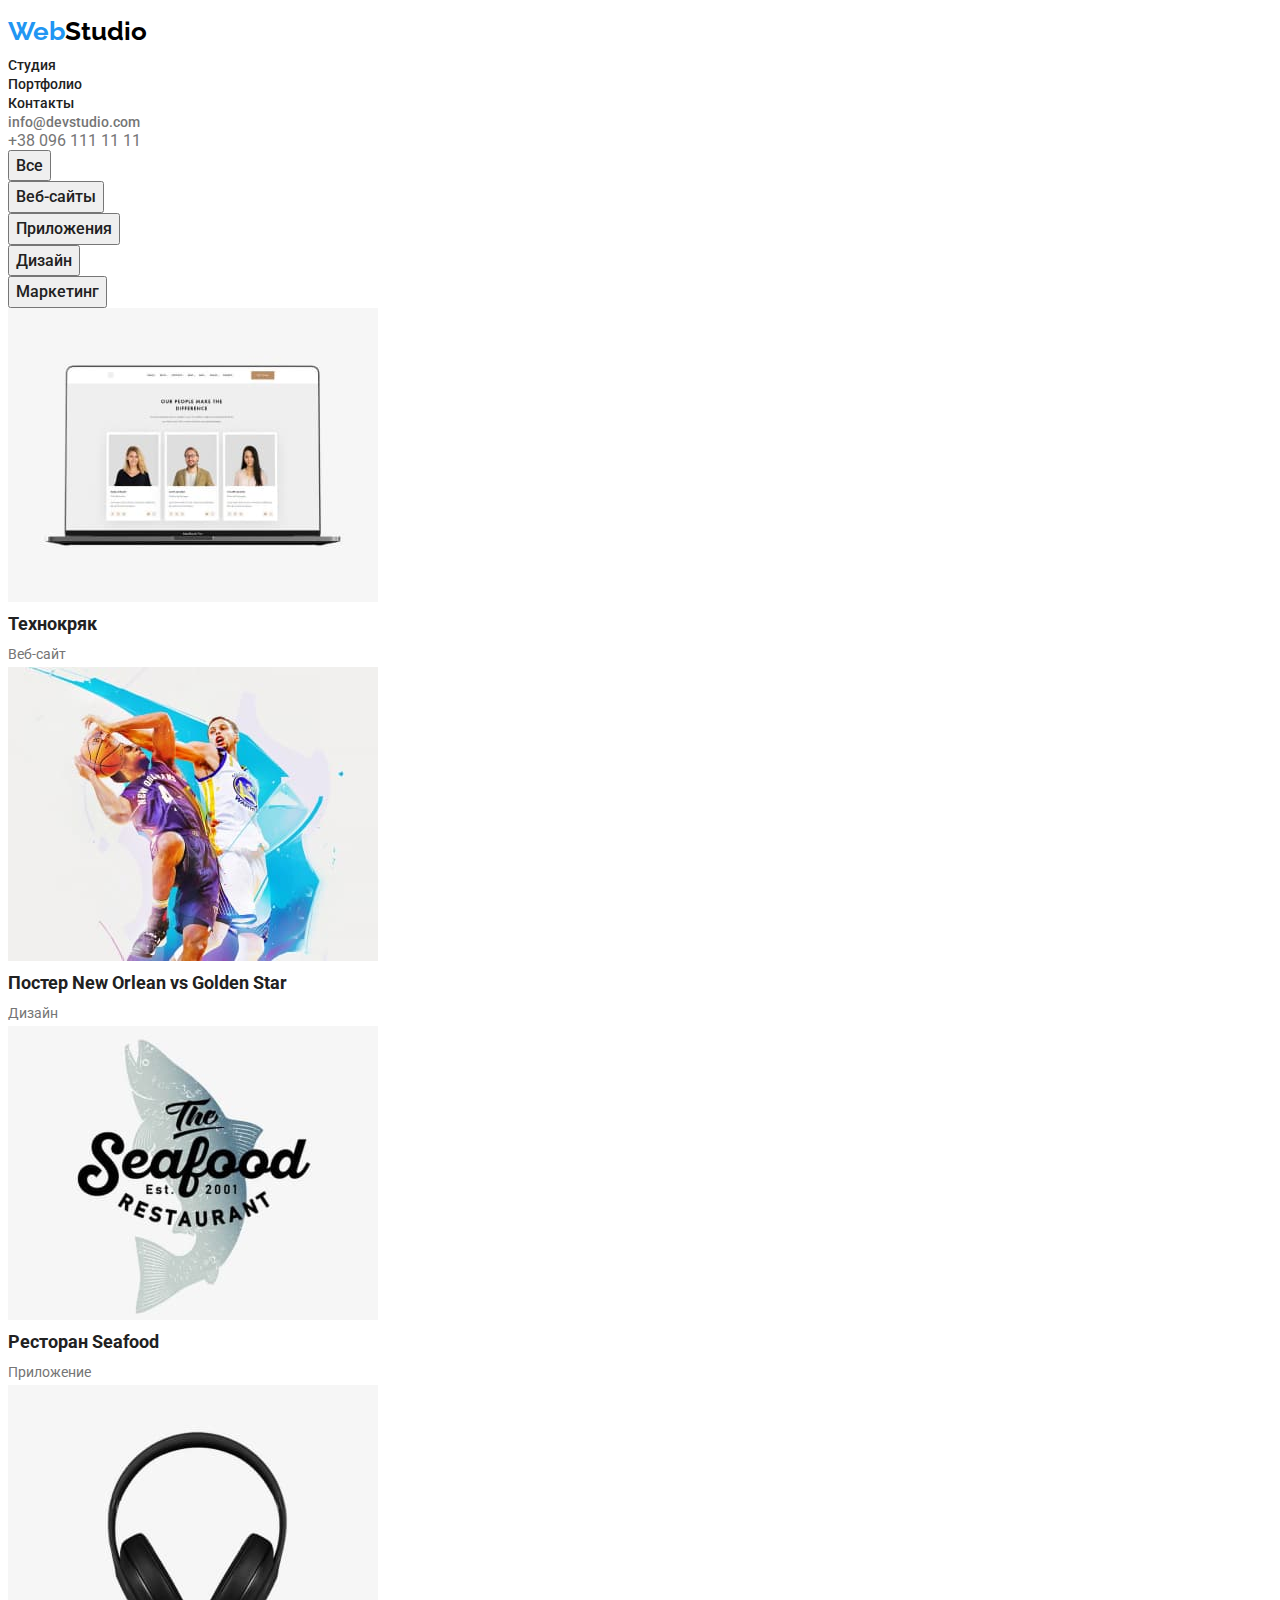
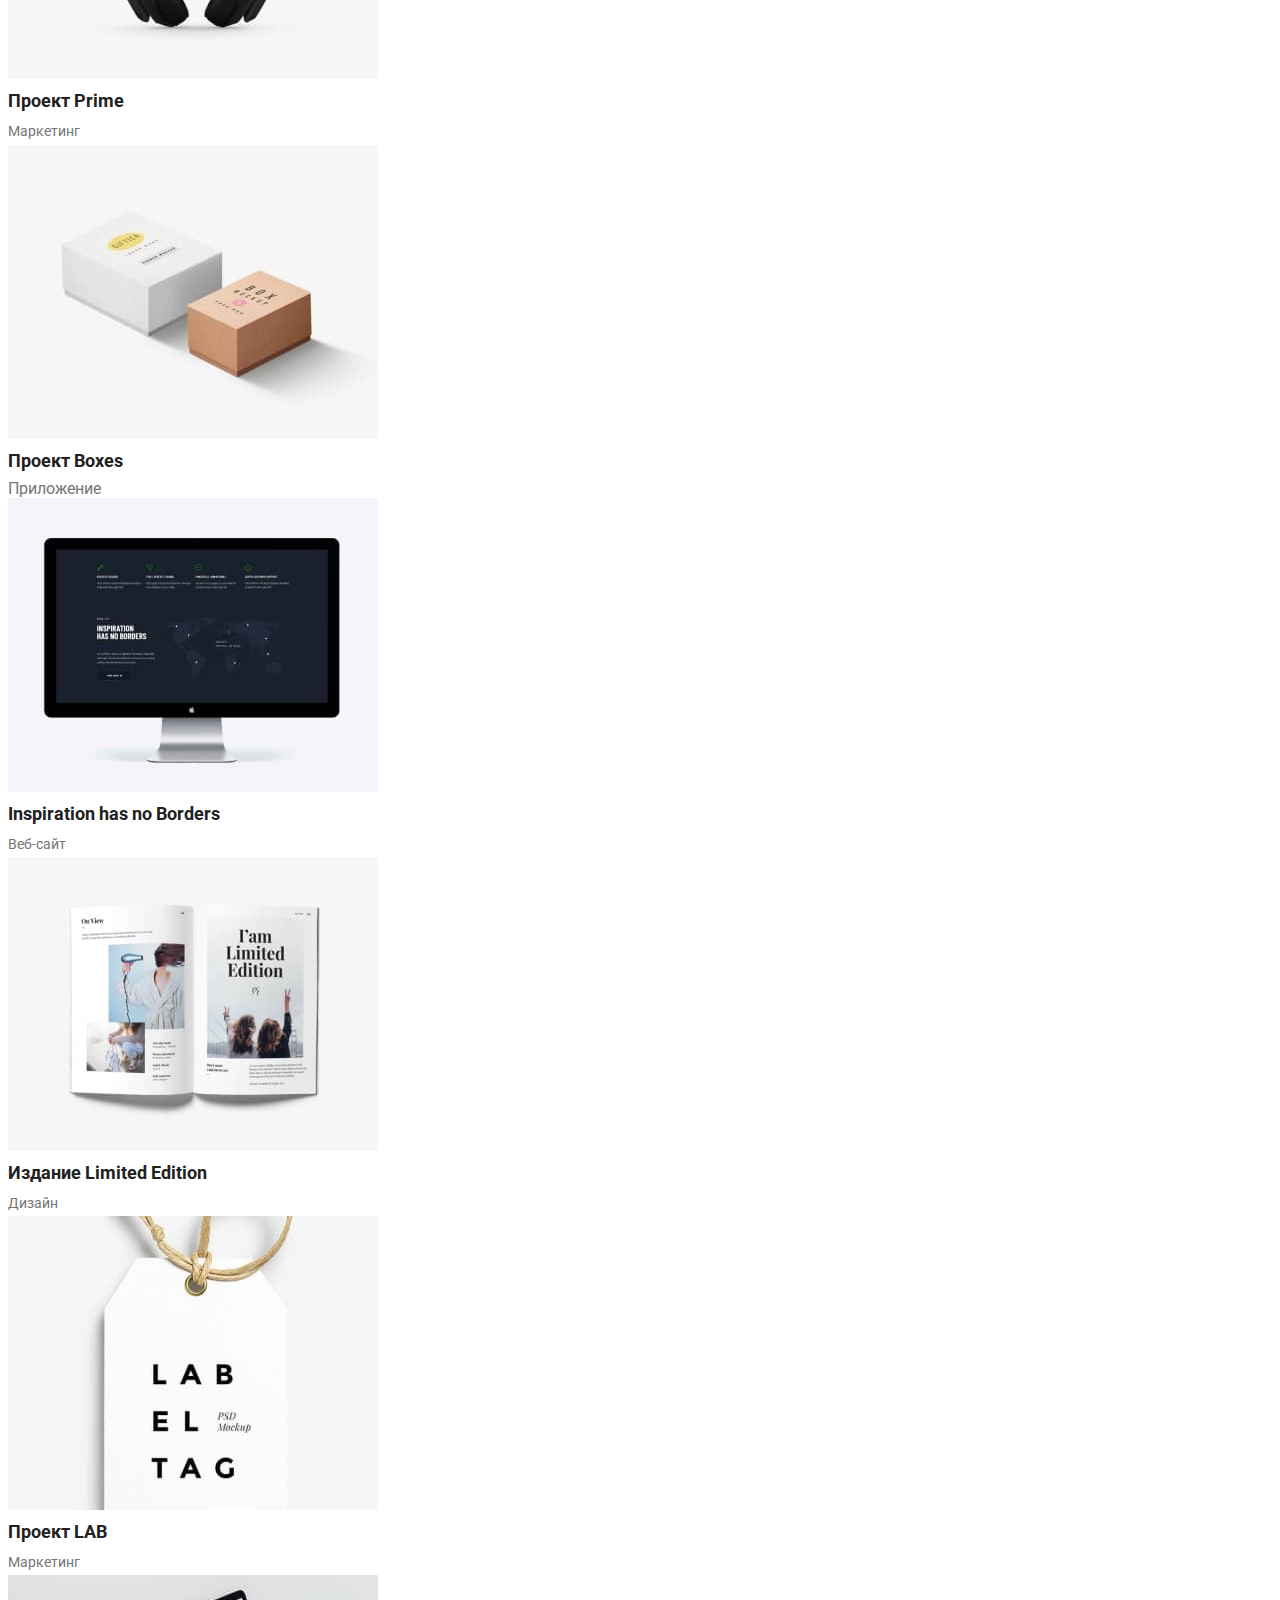
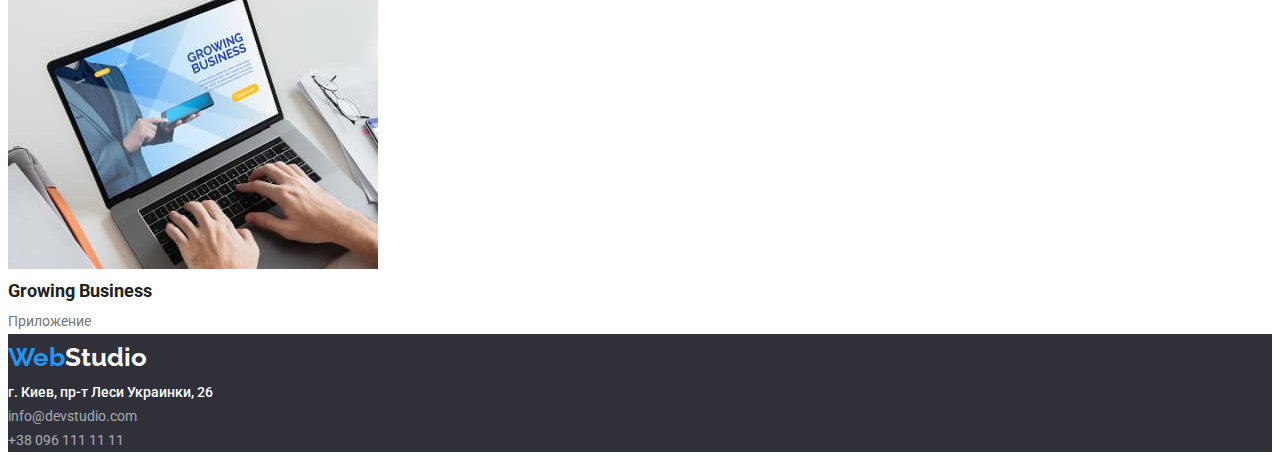
==== commit 7e72570b: "container" ====
--- a/portfolio.html
+++ b/portfolio.html
@@ -10,10 +10,6 @@
     <link
       href="https://fonts.googleapis.com/css2?family=Raleway:wght@700&family=Roboto:wght@400;500;700;900&display=swap"
       rel="stylesheet"
-    />
-    <link
-      rel="stylesheet"
-      href="https://cdnjs.cloudflare.com/ajax/libs/modern-normalize/1.1.0/modern-normalize.min.css"
     />
     <link rel="stylesheet" href="./css/styles.css" />
   </head>
--- a/css/styles.css
+++ b/css/styles.css
@@ -49,7 +49,6 @@
   font-size: 26px;
   line-height: 1.8;
 }
-
 .site-nav .link:hover,
 .site-nav .link:focus {
   color: var(--accent-color);
@@ -73,15 +72,6 @@
   color: var(--accent-color);
 }
 
-.container {
-  width: 1200px;
-  padding-left: 15px;
-  padding-right: 15px;
-  margin-right: auto;
-  margin-left: auto;
-
-  outline: 2px solid #f44336;
-}
 /* заголовок */
 
 .hero {
@@ -104,6 +94,15 @@
   cursor: pointer;
 }
 
+.container {
+  max-width: 1200px;
+  padding-left: 15px;
+  padding-right: 15px;
+  margin: 0 auto;
+
+  outline: 2px solid rebeccapurple;
+}
+
 /* характеристики */
 
 .basic-title {
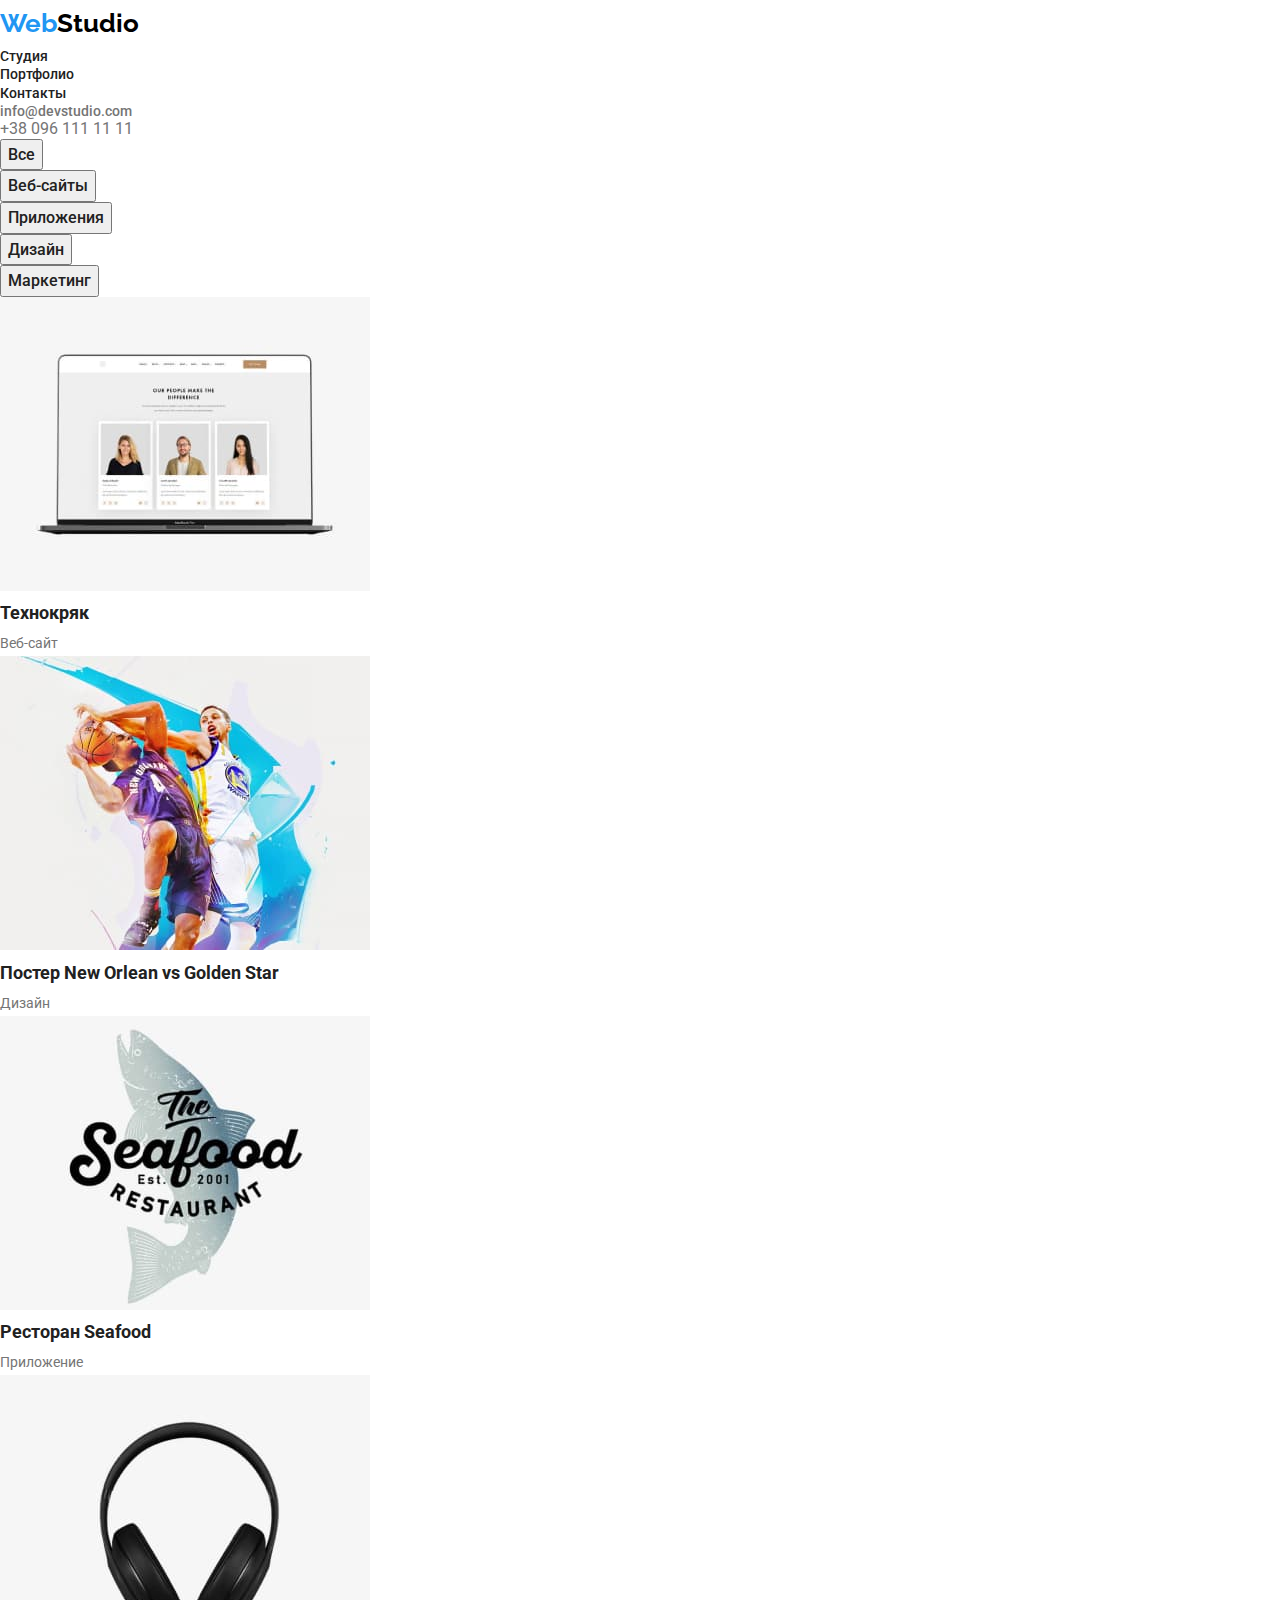
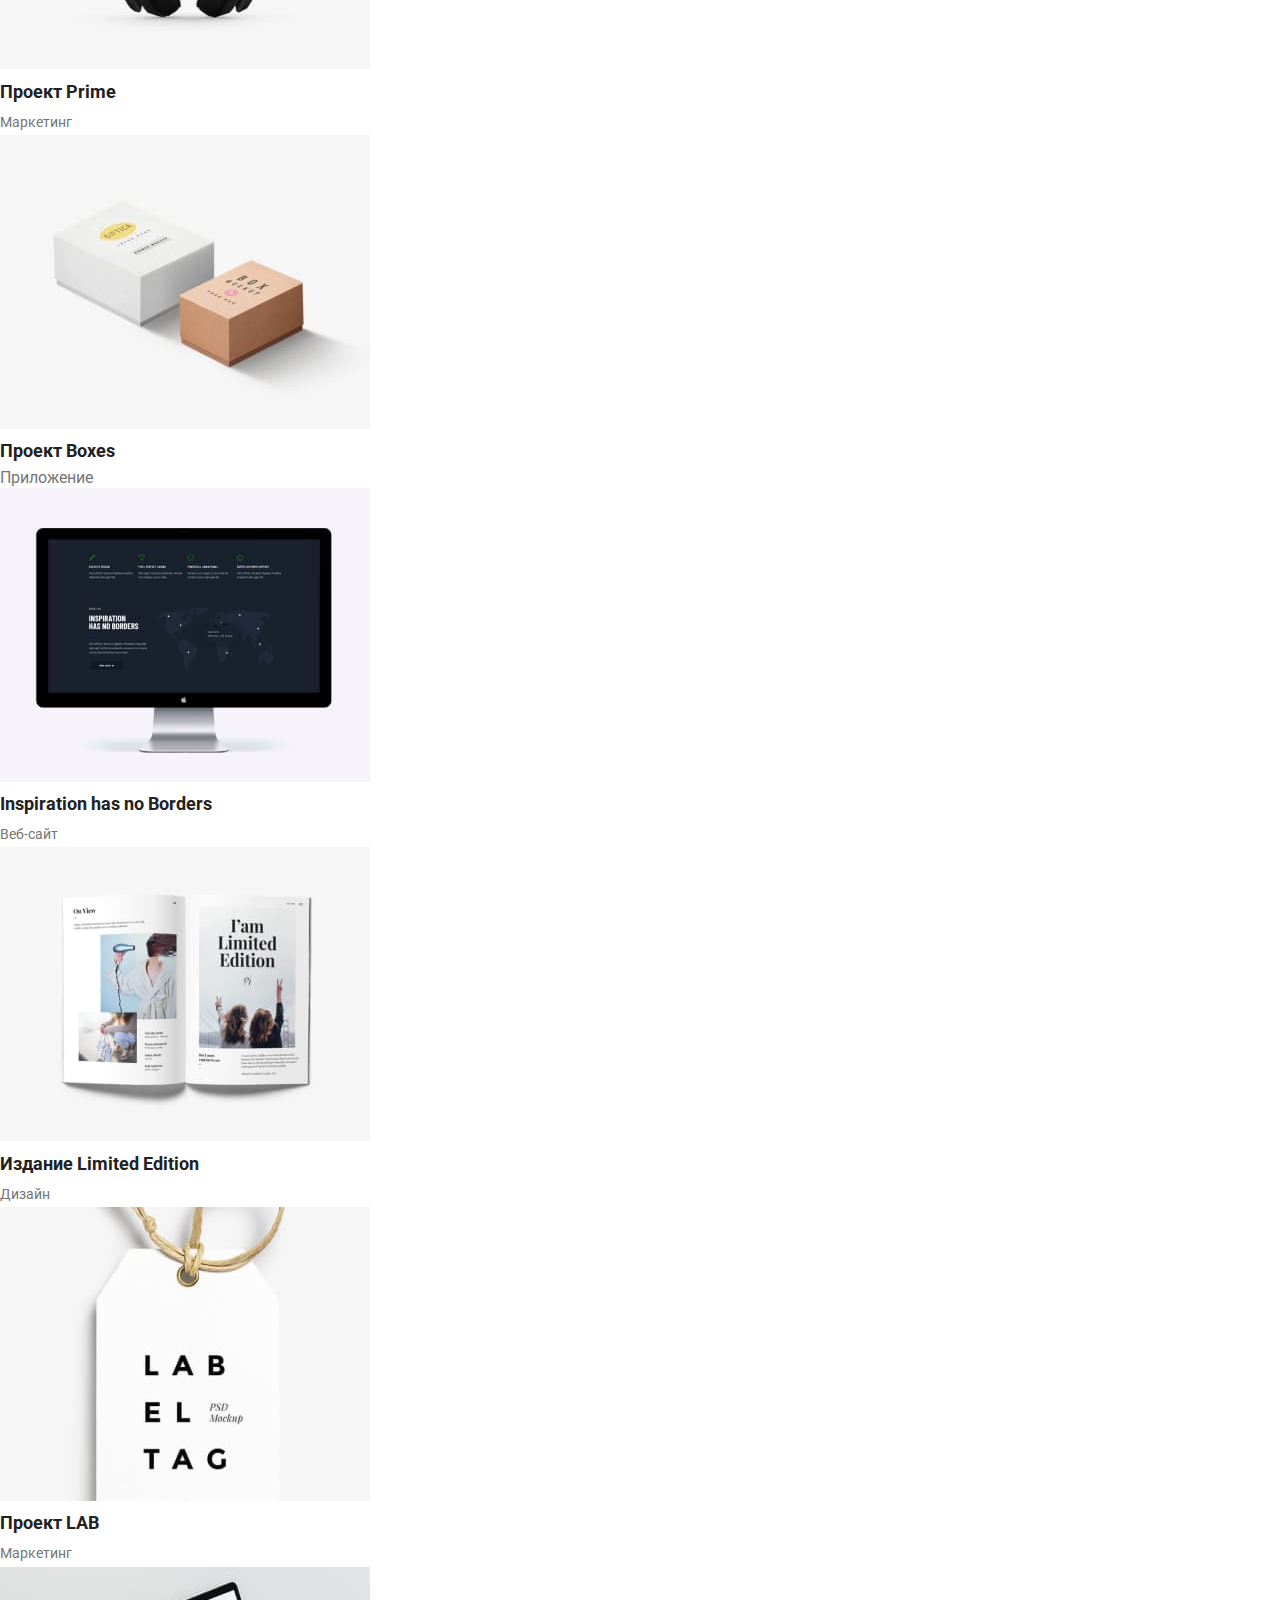
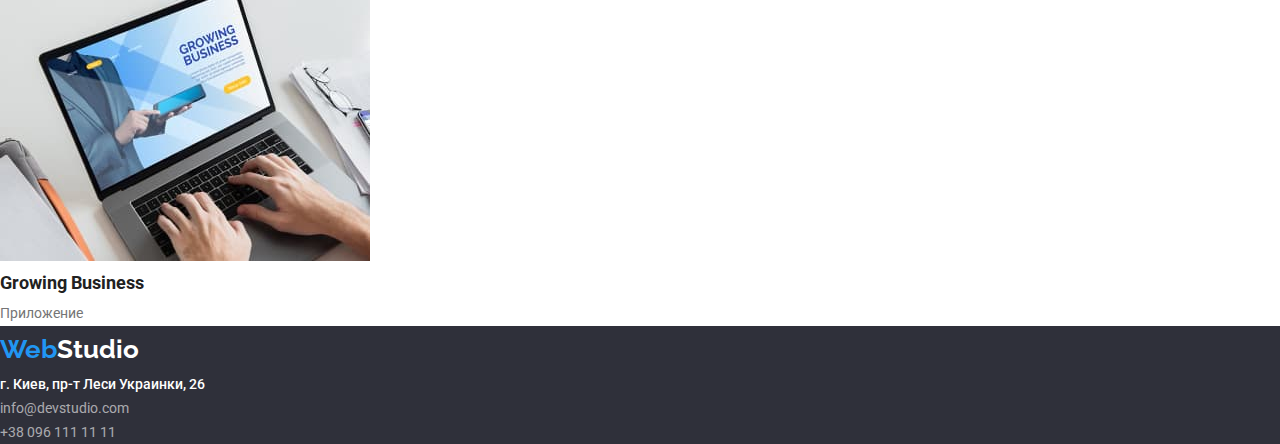
==== commit e4b4934a: "Merge branch 'main' of https://github.com/vafilka22/goit-markup-hw-02" ====
--- a/portfolio.html
+++ b/portfolio.html
@@ -10,6 +10,10 @@
     <link
       href="https://fonts.googleapis.com/css2?family=Raleway:wght@700&family=Roboto:wght@400;500;700;900&display=swap"
       rel="stylesheet"
+    />
+    <link
+      rel="stylesheet"
+      href="https://cdnjs.cloudflare.com/ajax/libs/modern-normalize/1.1.0/modern-normalize.min.css"
     />
     <link rel="stylesheet" href="./css/styles.css" />
   </head>
--- a/css/styles.css
+++ b/css/styles.css
@@ -49,6 +49,7 @@
   font-size: 26px;
   line-height: 1.8;
 }
+
 .site-nav .link:hover,
 .site-nav .link:focus {
   color: var(--accent-color);
@@ -72,6 +73,15 @@
   color: var(--accent-color);
 }
 
+.container {
+  width: 1200px;
+  padding-left: 15px;
+  padding-right: 15px;
+  margin-right: auto;
+  margin-left: auto;
+
+  outline: 2px solid #f44336;
+}
 /* заголовок */
 
 .hero {
